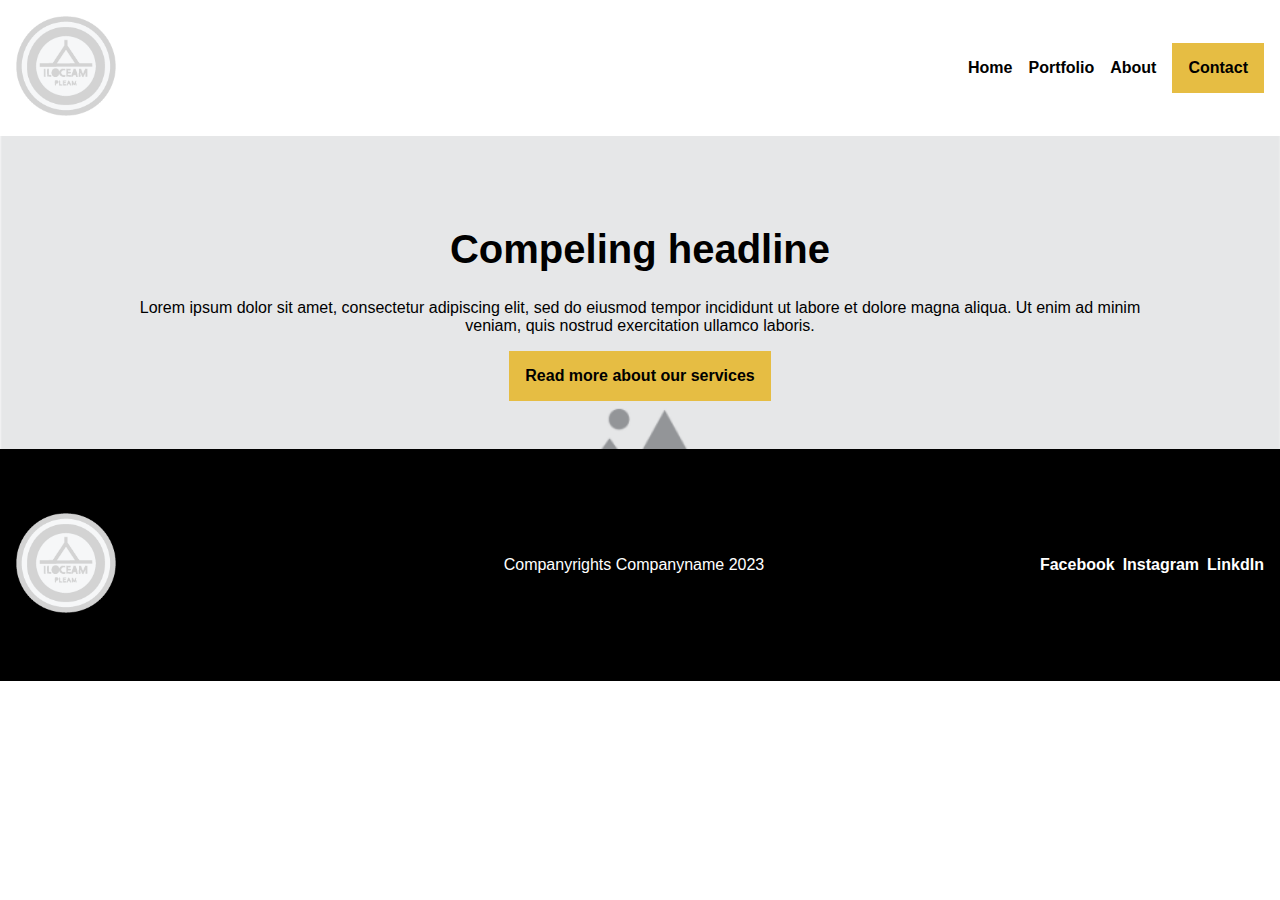
==== about.html @ 0a07adf7 "Gjort CSS ferdig" ====
<!DOCTYPE html>
<html lang="en">

<head>
    <meta charset="UTF-8">
    <meta name="viewport" content="width=device-width, initial-scale=1.0">
    <link href="css/font/css/fontawesome.css" rel="stylesheet">
    <link href="css/font/css/brands.css" rel="stylesheet">
    <link href="css/font/css/solid.css" rel="stylesheet">
    <link rel="stylesheet" href="css/style.css" type="text/css">
    <title>index</title>
</head>

<body>
    <div class="grid">
        <header>

            <nav>
                <a class="logo" href="#"><img src="img/logo1.png" alt="Logo til firma"></a>

                <ul class="navi">
                    <li><a href="produkt.html">Home</a></li>
                    <li><a href="produkt.html">Portfolio</a></li>
                    <li><a href="produkt.html">About</a></li>
                    <li class="gulbox"><a href="produkt.html">Contact</a></li>
                </ul>  
            </nav>

                <section id="backround">
                    <h1>Compeling headline</h1>
                    <p>Lorem ipsum dolor sit amet, consectetur adipiscing elit, sed do eiusmod tempor incididunt ut labore et dolore magna aliqua. Ut enim ad minim veniam, quis nostrud exercitation ullamco laboris.</p>
                    <a class="gulbox" href="#">Read more about our services</a>
                </section>

        </header>

        <main>

        </main>

        <footer>

            <a class="logo" href="#"><img src="img/logo1.png" alt="Logo til firma"></a>
            <p>Companyrights Companyname 2023</p>
            <ul>
                <li><a href="produkt.html">Facebook</a></li>
                <li><a href="produkt.html">Instagram</a></li>
                <li><a href="produkt.html">LinkdIn</a></li>
            </ul>

        </footer>
   </div>
</body>

</html>
---- css/font/css/brands.css ----
/*!
 * Font Awesome Free 6.4.2 by @fontawesome - https://fontawesome.com
 * License - https://fontawesome.com/license/free (Icons: CC BY 4.0, Fonts: SIL OFL 1.1, Code: MIT License)
 * Copyright 2023 Fonticons, Inc.
 */
:root, :host {
  --fa-style-family-brands: 'Font Awesome 6 Brands';
  --fa-font-brands: normal 400 1em/1 'Font Awesome 6 Brands'; }

@font-face {
  font-family: 'Font Awesome 6 Brands';
  font-style: normal;
  font-weight: 400;
  font-display: block;
  src: url("../webfonts/fa-brands-400.woff2") format("woff2"), url("../webfonts/fa-brands-400.ttf") format("truetype"); }

.fab,
.fa-brands {
  font-weight: 400; }

.fa-monero:before {
  content: "\f3d0"; }

.fa-hooli:before {
  content: "\f427"; }

.fa-yelp:before {
  content: "\f1e9"; }

.fa-cc-visa:before {
  content: "\f1f0"; }

.fa-lastfm:before {
  content: "\f202"; }

.fa-shopware:before {
  content: "\f5b5"; }

.fa-creative-commons-nc:before {
  content: "\f4e8"; }

.fa-aws:before {
  content: "\f375"; }

.fa-redhat:before {
  content: "\f7bc"; }

.fa-yoast:before {
  content: "\f2b1"; }

.fa-cloudflare:before {
  content: "\e07d"; }

.fa-ups:before {
  content: "\f7e0"; }

.fa-wpexplorer:before {
  content: "\f2de"; }

.fa-dyalog:before {
  content: "\f399"; }

.fa-bity:before {
  content: "\f37a"; }

.fa-stackpath:before {
  content: "\f842"; }

.fa-buysellads:before {
  content: "\f20d"; }

.fa-first-order:before {
  content: "\f2b0"; }

.fa-modx:before {
  content: "\f285"; }

.fa-guilded:before {
  content: "\e07e"; }

.fa-vnv:before {
  content: "\f40b"; }

.fa-square-js:before {
  content: "\f3b9"; }

.fa-js-square:before {
  content: "\f3b9"; }

.fa-microsoft:before {
  content: "\f3ca"; }

.fa-qq:before {
  content: "\f1d6"; }

.fa-orcid:before {
  content: "\f8d2"; }

.fa-java:before {
  content: "\f4e4"; }

.fa-invision:before {
  content: "\f7b0"; }

.fa-creative-commons-pd-alt:before {
  content: "\f4ed"; }

.fa-centercode:before {
  content: "\f380"; }

.fa-glide-g:before {
  content: "\f2a6"; }

.fa-drupal:before {
  content: "\f1a9"; }

.fa-hire-a-helper:before {
  content: "\f3b0"; }

.fa-creative-commons-by:before {
  content: "\f4e7"; }

.fa-unity:before {
  content: "\e049"; }

.fa-whmcs:before {
  content: "\f40d"; }

.fa-rocketchat:before {
  content: "\f3e8"; }

.fa-vk:before {
  content: "\f189"; }

.fa-untappd:before {
  content: "\f405"; }

.fa-mailchimp:before {
  content: "\f59e"; }

.fa-css3-alt:before {
  content: "\f38b"; }

.fa-square-reddit:before {
  content: "\f1a2"; }

.fa-reddit-square:before {
  content: "\f1a2"; }

.fa-vimeo-v:before {
  content: "\f27d"; }

.fa-contao:before {
  content: "\f26d"; }

.fa-square-font-awesome:before {
  content: "\e5ad"; }

.fa-deskpro:before {
  content: "\f38f"; }

.fa-sistrix:before {
  content: "\f3ee"; }

.fa-square-instagram:before {
  content: "\e055"; }

.fa-instagram-square:before {
  content: "\e055"; }

.fa-battle-net:before {
  content: "\f835"; }

.fa-the-red-yeti:before {
  content: "\f69d"; }

.fa-square-hacker-news:before {
  content: "\f3af"; }

.fa-hacker-news-square:before {
  content: "\f3af"; }

.fa-edge:before {
  content: "\f282"; }

.fa-threads:before {
  content: "\e618"; }

.fa-napster:before {
  content: "\f3d2"; }

.fa-square-snapchat:before {
  content: "\f2ad"; }

.fa-snapchat-square:before {
  content: "\f2ad"; }

.fa-google-plus-g:before {
  content: "\f0d5"; }

.fa-artstation:before {
  content: "\f77a"; }

.fa-markdown:before {
  content: "\f60f"; }

.fa-sourcetree:before {
  content: "\f7d3"; }

.fa-google-plus:before {
  content: "\f2b3"; }

.fa-diaspora:before {
  content: "\f791"; }

.fa-foursquare:before {
  content: "\f180"; }

.fa-stack-overflow:before {
  content: "\f16c"; }

.fa-github-alt:before {
  content: "\f113"; }

.fa-phoenix-squadron:before {
  content: "\f511"; }

.fa-pagelines:before {
  content: "\f18c"; }

.fa-algolia:before {
  content: "\f36c"; }

.fa-red-river:before {
  content: "\f3e3"; }

.fa-creative-commons-sa:before {
  content: "\f4ef"; }

.fa-safari:before {
  content: "\f267"; }

.fa-google:before {
  content: "\f1a0"; }

.fa-square-font-awesome-stroke:before {
  content: "\f35c"; }

.fa-font-awesome-alt:before {
  content: "\f35c"; }

.fa-atlassian:before {
  content: "\f77b"; }

.fa-linkedin-in:before {
  content: "\f0e1"; }

.fa-digital-ocean:before {
  content: "\f391"; }

.fa-nimblr:before {
  content: "\f5a8"; }

.fa-chromecast:before {
  content: "\f838"; }

.fa-evernote:before {
  content: "\f839"; }

.fa-hacker-news:before {
  content: "\f1d4"; }

.fa-creative-commons-sampling:before {
  content: "\f4f0"; }

.fa-adversal:before {
  content: "\f36a"; }

.fa-creative-commons:before {
  content: "\f25e"; }

.fa-watchman-monitoring:before {
  content: "\e087"; }

.fa-fonticons:before {
  content: "\f280"; }

.fa-weixin:before {
  content: "\f1d7"; }

.fa-shirtsinbulk:before {
  content: "\f214"; }

.fa-codepen:before {
  content: "\f1cb"; }

.fa-git-alt:before {
  content: "\f841"; }

.fa-lyft:before {
  content: "\f3c3"; }

.fa-rev:before {
  content: "\f5b2"; }

.fa-windows:before {
  content: "\f17a"; }

.fa-wizards-of-the-coast:before {
  content: "\f730"; }

.fa-square-viadeo:before {
  content: "\f2aa"; }

.fa-viadeo-square:before {
  content: "\f2aa"; }

.fa-meetup:before {
  content: "\f2e0"; }

.fa-centos:before {
  content: "\f789"; }

.fa-adn:before {
  content: "\f170"; }

.fa-cloudsmith:before {
  content: "\f384"; }

.fa-pied-piper-alt:before {
  content: "\f1a8"; }

.fa-square-dribbble:before {
  content: "\f397"; }

.fa-dribbble-square:before {
  content: "\f397"; }

.fa-codiepie:before {
  content: "\f284"; }

.fa-node:before {
  content: "\f419"; }

.fa-mix:before {
  content: "\f3cb"; }

.fa-steam:before {
  content: "\f1b6"; }

.fa-cc-apple-pay:before {
  content: "\f416"; }

.fa-scribd:before {
  content: "\f28a"; }

.fa-debian:before {
  content: "\e60b"; }

.fa-openid:before {
  content: "\f19b"; }

.fa-instalod:before {
  content: "\e081"; }

.fa-expeditedssl:before {
  content: "\f23e"; }

.fa-sellcast:before {
  content: "\f2da"; }

.fa-square-twitter:before {
  content: "\f081"; }

.fa-twitter-square:before {
  content: "\f081"; }

.fa-r-project:before {
  content: "\f4f7"; }

.fa-delicious:before {
  content: "\f1a5"; }

.fa-freebsd:before {
  content: "\f3a4"; }

.fa-vuejs:before {
  content: "\f41f"; }

.fa-accusoft:before {
  content: "\f369"; }

.fa-ioxhost:before {
  content: "\f208"; }

.fa-fonticons-fi:before {
  content: "\f3a2"; }

.fa-app-store:before {
  content: "\f36f"; }

.fa-cc-mastercard:before {
  content: "\f1f1"; }

.fa-itunes-note:before {
  content: "\f3b5"; }

.fa-golang:before {
  content: "\e40f"; }

.fa-kickstarter:before {
  content: "\f3bb"; }

.fa-grav:before {
  content: "\f2d6"; }

.fa-weibo:before {
  content: "\f18a"; }

.fa-uncharted:before {
  content: "\e084"; }

.fa-firstdraft:before {
  content: "\f3a1"; }

.fa-square-youtube:before {
  content: "\f431"; }

.fa-youtube-square:before {
  content: "\f431"; }

.fa-wikipedia-w:before {
  content: "\f266"; }

.fa-wpressr:before {
  content: "\f3e4"; }

.fa-rendact:before {
  content: "\f3e4"; }

.fa-angellist:before {
  content: "\f209"; }

.fa-galactic-republic:before {
  content: "\f50c"; }

.fa-nfc-directional:before {
  content: "\e530"; }

.fa-skype:before {
  content: "\f17e"; }

.fa-joget:before {
  content: "\f3b7"; }

.fa-fedora:before {
  content: "\f798"; }

.fa-stripe-s:before {
  content: "\f42a"; }

.fa-meta:before {
  content: "\e49b"; }

.fa-laravel:before {
  content: "\f3bd"; }

.fa-hotjar:before {
  content: "\f3b1"; }

.fa-bluetooth-b:before {
  content: "\f294"; }

.fa-sticker-mule:before {
  content: "\f3f7"; }

.fa-creative-commons-zero:before {
  content: "\f4f3"; }

.fa-hips:before {
  content: "\f452"; }

.fa-behance:before {
  content: "\f1b4"; }

.fa-reddit:before {
  content: "\f1a1"; }

.fa-discord:before {
  content: "\f392"; }

.fa-chrome:before {
  content: "\f268"; }

.fa-app-store-ios:before {
  content: "\f370"; }

.fa-cc-discover:before {
  content: "\f1f2"; }

.fa-wpbeginner:before {
  content: "\f297"; }

.fa-confluence:before {
  content: "\f78d"; }

.fa-mdb:before {
  content: "\f8ca"; }

.fa-dochub:before {
  content: "\f394"; }

.fa-accessible-icon:before {
  content: "\f368"; }

.fa-ebay:before {
  content: "\f4f4"; }

.fa-amazon:before {
  content: "\f270"; }

.fa-unsplash:before {
  content: "\e07c"; }

.fa-yarn:before {
  content: "\f7e3"; }

.fa-square-steam:before {
  content: "\f1b7"; }

.fa-steam-square:before {
  content: "\f1b7"; }

.fa-500px:before {
  content: "\f26e"; }

.fa-square-vimeo:before {
  content: "\f194"; }

.fa-vimeo-square:before {
  content: "\f194"; }

.fa-asymmetrik:before {
  content: "\f372"; }

.fa-font-awesome:before {
  content: "\f2b4"; }

.fa-font-awesome-flag:before {
  content: "\f2b4"; }

.fa-font-awesome-logo-full:before {
  content: "\f2b4"; }

.fa-gratipay:before {
  content: "\f184"; }

.fa-apple:before {
  content: "\f179"; }

.fa-hive:before {
  content: "\e07f"; }

.fa-gitkraken:before {
  content: "\f3a6"; }

.fa-keybase:before {
  content: "\f4f5"; }

.fa-apple-pay:before {
  content: "\f415"; }

.fa-padlet:before {
  content: "\e4a0"; }

.fa-amazon-pay:before {
  content: "\f42c"; }

.fa-square-github:before {
  content: "\f092"; }

.fa-github-square:before {
  content: "\f092"; }

.fa-stumbleupon:before {
  content: "\f1a4"; }

.fa-fedex:before {
  content: "\f797"; }

.fa-phoenix-framework:before {
  content: "\f3dc"; }

.fa-shopify:before {
  content: "\e057"; }

.fa-neos:before {
  content: "\f612"; }

.fa-square-threads:before {
  content: "\e619"; }

.fa-hackerrank:before {
  content: "\f5f7"; }

.fa-researchgate:before {
  content: "\f4f8"; }

.fa-swift:before {
  content: "\f8e1"; }

.fa-angular:before {
  content: "\f420"; }

.fa-speakap:before {
  content: "\f3f3"; }

.fa-angrycreative:before {
  content: "\f36e"; }

.fa-y-combinator:before {
  content: "\f23b"; }

.fa-empire:before {
  content: "\f1d1"; }

.fa-envira:before {
  content: "\f299"; }

.fa-square-gitlab:before {
  content: "\e5ae"; }

.fa-gitlab-square:before {
  content: "\e5ae"; }

.fa-studiovinari:before {
  content: "\f3f8"; }

.fa-pied-piper:before {
  content: "\f2ae"; }

.fa-wordpress:before {
  content: "\f19a"; }

.fa-product-hunt:before {
  content: "\f288"; }

.fa-firefox:before {
  content: "\f269"; }

.fa-linode:before {
  content: "\f2b8"; }

.fa-goodreads:before {
  content: "\f3a8"; }

.fa-square-odnoklassniki:before {
  content: "\f264"; }

.fa-odnoklassniki-square:before {
  content: "\f264"; }

.fa-jsfiddle:before {
  content: "\f1cc"; }

.fa-sith:before {
  content: "\f512"; }

.fa-themeisle:before {
  content: "\f2b2"; }

.fa-page4:before {
  content: "\f3d7"; }

.fa-hashnode:before {
  content: "\e499"; }

.fa-react:before {
  content: "\f41b"; }

.fa-cc-paypal:before {
  content: "\f1f4"; }

.fa-squarespace:before {
  content: "\f5be"; }

.fa-cc-stripe:before {
  content: "\f1f5"; }

.fa-creative-commons-share:before {
  content: "\f4f2"; }

.fa-bitcoin:before {
  content: "\f379"; }

.fa-keycdn:before {
  content: "\f3ba"; }

.fa-opera:before {
  content: "\f26a"; }

.fa-itch-io:before {
  content: "\f83a"; }

.fa-umbraco:before {
  content: "\f8e8"; }

.fa-galactic-senate:before {
  content: "\f50d"; }

.fa-ubuntu:before {
  content: "\f7df"; }

.fa-draft2digital:before {
  content: "\f396"; }

.fa-stripe:before {
  content: "\f429"; }

.fa-houzz:before {
  content: "\f27c"; }

.fa-gg:before {
  content: "\f260"; }

.fa-dhl:before {
  content: "\f790"; }

.fa-square-pinterest:before {
  content: "\f0d3"; }

.fa-pinterest-square:before {
  content: "\f0d3"; }

.fa-xing:before {
  content: "\f168"; }

.fa-blackberry:before {
  content: "\f37b"; }

.fa-creative-commons-pd:before {
  content: "\f4ec"; }

.fa-playstation:before {
  content: "\f3df"; }

.fa-quinscape:before {
  content: "\f459"; }

.fa-less:before {
  content: "\f41d"; }

.fa-blogger-b:before {
  content: "\f37d"; }

.fa-opencart:before {
  content: "\f23d"; }

.fa-vine:before {
  content: "\f1ca"; }

.fa-paypal:before {
  content: "\f1ed"; }

.fa-gitlab:before {
  content: "\f296"; }

.fa-typo3:before {
  content: "\f42b"; }

.fa-reddit-alien:before {
  content: "\f281"; }

.fa-yahoo:before {
  content: "\f19e"; }

.fa-dailymotion:before {
  content: "\e052"; }

.fa-affiliatetheme:before {
  content: "\f36b"; }

.fa-pied-piper-pp:before {
  content: "\f1a7"; }

.fa-bootstrap:before {
  content: "\f836"; }

.fa-odnoklassniki:before {
  content: "\f263"; }

.fa-nfc-symbol:before {
  content: "\e531"; }

.fa-ethereum:before {
  content: "\f42e"; }

.fa-speaker-deck:before {
  content: "\f83c"; }

.fa-creative-commons-nc-eu:before {
  content: "\f4e9"; }

.fa-patreon:before {
  content: "\f3d9"; }

.fa-avianex:before {
  content: "\f374"; }

.fa-ello:before {
  content: "\f5f1"; }

.fa-gofore:before {
  content: "\f3a7"; }

.fa-bimobject:before {
  content: "\f378"; }

.fa-facebook-f:before {
  content: "\f39e"; }

.fa-square-google-plus:before {
  content: "\f0d4"; }

.fa-google-plus-square:before {
  content: "\f0d4"; }

.fa-mandalorian:before {
  content: "\f50f"; }

.fa-first-order-alt:before {
  content: "\f50a"; }

.fa-osi:before {
  content: "\f41a"; }

.fa-google-wallet:before {
  content: "\f1ee"; }

.fa-d-and-d-beyond:before {
  content: "\f6ca"; }

.fa-periscope:before {
  content: "\f3da"; }

.fa-fulcrum:before {
  content: "\f50b"; }

.fa-cloudscale:before {
  content: "\f383"; }

.fa-forumbee:before {
  content: "\f211"; }

.fa-mizuni:before {
  content: "\f3cc"; }

.fa-schlix:before {
  content: "\f3ea"; }

.fa-square-xing:before {
  content: "\f169"; }

.fa-xing-square:before {
  content: "\f169"; }

.fa-bandcamp:before {
  content: "\f2d5"; }

.fa-wpforms:before {
  content: "\f298"; }

.fa-cloudversify:before {
  content: "\f385"; }

.fa-usps:before {
  content: "\f7e1"; }

.fa-megaport:before {
  content: "\f5a3"; }

.fa-magento:before {
  content: "\f3c4"; }

.fa-spotify:before {
  content: "\f1bc"; }

.fa-optin-monster:before {
  content: "\f23c"; }

.fa-fly:before {
  content: "\f417"; }

.fa-aviato:before {
  content: "\f421"; }

.fa-itunes:before {
  content: "\f3b4"; }

.fa-cuttlefish:before {
  content: "\f38c"; }

.fa-blogger:before {
  content: "\f37c"; }

.fa-flickr:before {
  content: "\f16e"; }

.fa-viber:before {
  content: "\f409"; }

.fa-soundcloud:before {
  content: "\f1be"; }

.fa-digg:before {
  content: "\f1a6"; }

.fa-tencent-weibo:before {
  content: "\f1d5"; }

.fa-symfony:before {
  content: "\f83d"; }

.fa-maxcdn:before {
  content: "\f136"; }

.fa-etsy:before {
  content: "\f2d7"; }

.fa-facebook-messenger:before {
  content: "\f39f"; }

.fa-audible:before {
  content: "\f373"; }

.fa-think-peaks:before {
  content: "\f731"; }

.fa-bilibili:before {
  content: "\e3d9"; }

.fa-erlang:before {
  content: "\f39d"; }

.fa-x-twitter:before {
  content: "\e61b"; }

.fa-cotton-bureau:before {
  content: "\f89e"; }

.fa-dashcube:before {
  content: "\f210"; }

.fa-42-group:before {
  content: "\e080"; }

.fa-innosoft:before {
  content: "\e080"; }

.fa-stack-exchange:before {
  content: "\f18d"; }

.fa-elementor:before {
  content: "\f430"; }

.fa-square-pied-piper:before {
  content: "\e01e"; }

.fa-pied-piper-square:before {
  content: "\e01e"; }

.fa-creative-commons-nd:before {
  content: "\f4eb"; }

.fa-palfed:before {
  content: "\f3d8"; }

.fa-superpowers:before {
  content: "\f2dd"; }

.fa-resolving:before {
  content: "\f3e7"; }

.fa-xbox:before {
  content: "\f412"; }

.fa-searchengin:before {
  content: "\f3eb"; }

.fa-tiktok:before {
  content: "\e07b"; }

.fa-square-facebook:before {
  content: "\f082"; }

.fa-facebook-square:before {
  content: "\f082"; }

.fa-renren:before {
  content: "\f18b"; }

.fa-linux:before {
  content: "\f17c"; }

.fa-glide:before {
  content: "\f2a5"; }

.fa-linkedin:before {
  content: "\f08c"; }

.fa-hubspot:before {
  content: "\f3b2"; }

.fa-deploydog:before {
  content: "\f38e"; }

.fa-twitch:before {
  content: "\f1e8"; }

.fa-ravelry:before {
  content: "\f2d9"; }

.fa-mixer:before {
  content: "\e056"; }

.fa-square-lastfm:before {
  content: "\f203"; }

.fa-lastfm-square:before {
  content: "\f203"; }

.fa-vimeo:before {
  content: "\f40a"; }

.fa-mendeley:before {
  content: "\f7b3"; }

.fa-uniregistry:before {
  content: "\f404"; }

.fa-figma:before {
  content: "\f799"; }

.fa-creative-commons-remix:before {
  content: "\f4ee"; }

.fa-cc-amazon-pay:before {
  content: "\f42d"; }

.fa-dropbox:before {
  content: "\f16b"; }

.fa-instagram:before {
  content: "\f16d"; }

.fa-cmplid:before {
  content: "\e360"; }

.fa-facebook:before {
  content: "\f09a"; }

.fa-gripfire:before {
  content: "\f3ac"; }

.fa-jedi-order:before {
  content: "\f50e"; }

.fa-uikit:before {
  content: "\f403"; }

.fa-fort-awesome-alt:before {
  content: "\f3a3"; }

.fa-phabricator:before {
  content: "\f3db"; }

.fa-ussunnah:before {
  content: "\f407"; }

.fa-earlybirds:before {
  content: "\f39a"; }

.fa-trade-federation:before {
  content: "\f513"; }

.fa-autoprefixer:before {
  content: "\f41c"; }

.fa-whatsapp:before {
  content: "\f232"; }

.fa-slideshare:before {
  content: "\f1e7"; }

.fa-google-play:before {
  content: "\f3ab"; }

.fa-viadeo:before {
  content: "\f2a9"; }

.fa-line:before {
  content: "\f3c0"; }

.fa-google-drive:before {
  content: "\f3aa"; }

.fa-servicestack:before {
  content: "\f3ec"; }

.fa-simplybuilt:before {
  content: "\f215"; }

.fa-bitbucket:before {
  content: "\f171"; }

.fa-imdb:before {
  content: "\f2d8"; }

.fa-deezer:before {
  content: "\e077"; }

.fa-raspberry-pi:before {
  content: "\f7bb"; }

.fa-jira:before {
  content: "\f7b1"; }

.fa-docker:before {
  content: "\f395"; }

.fa-screenpal:before {
  content: "\e570"; }

.fa-bluetooth:before {
  content: "\f293"; }

.fa-gitter:before {
  content: "\f426"; }

.fa-d-and-d:before {
  content: "\f38d"; }

.fa-microblog:before {
  content: "\e01a"; }

.fa-cc-diners-club:before {
  content: "\f24c"; }

.fa-gg-circle:before {
  content: "\f261"; }

.fa-pied-piper-hat:before {
  content: "\f4e5"; }

.fa-kickstarter-k:before {
  content: "\f3bc"; }

.fa-yandex:before {
  content: "\f413"; }

.fa-readme:before {
  content: "\f4d5"; }

.fa-html5:before {
  content: "\f13b"; }

.fa-sellsy:before {
  content: "\f213"; }

.fa-sass:before {
  content: "\f41e"; }

.fa-wirsindhandwerk:before {
  content: "\e2d0"; }

.fa-wsh:before {
  content: "\e2d0"; }

.fa-buromobelexperte:before {
  content: "\f37f"; }

.fa-salesforce:before {
  content: "\f83b"; }

.fa-octopus-deploy:before {
  content: "\e082"; }

.fa-medapps:before {
  content: "\f3c6"; }

.fa-ns8:before {
  content: "\f3d5"; }

.fa-pinterest-p:before {
  content: "\f231"; }

.fa-apper:before {
  content: "\f371"; }

.fa-fort-awesome:before {
  content: "\f286"; }

.fa-waze:before {
  content: "\f83f"; }

.fa-cc-jcb:before {
  content: "\f24b"; }

.fa-snapchat:before {
  content: "\f2ab"; }

.fa-snapchat-ghost:before {
  content: "\f2ab"; }

.fa-fantasy-flight-games:before {
  content: "\f6dc"; }

.fa-rust:before {
  content: "\e07a"; }

.fa-wix:before {
  content: "\f5cf"; }

.fa-square-behance:before {
  content: "\f1b5"; }

.fa-behance-square:before {
  content: "\f1b5"; }

.fa-supple:before {
  content: "\f3f9"; }

.fa-rebel:before {
  content: "\f1d0"; }

.fa-css3:before {
  content: "\f13c"; }

.fa-staylinked:before {
  content: "\f3f5"; }

.fa-kaggle:before {
  content: "\f5fa"; }

.fa-space-awesome:before {
  content: "\e5ac"; }

.fa-deviantart:before {
  content: "\f1bd"; }

.fa-cpanel:before {
  content: "\f388"; }

.fa-goodreads-g:before {
  content: "\f3a9"; }

.fa-square-git:before {
  content: "\f1d2"; }

.fa-git-square:before {
  content: "\f1d2"; }

.fa-square-tumblr:before {
  content: "\f174"; }

.fa-tumblr-square:before {
  content: "\f174"; }

.fa-trello:before {
  content: "\f181"; }

.fa-creative-commons-nc-jp:before {
  content: "\f4ea"; }

.fa-get-pocket:before {
  content: "\f265"; }

.fa-perbyte:before {
  content: "\e083"; }

.fa-grunt:before {
  content: "\f3ad"; }

.fa-weebly:before {
  content: "\f5cc"; }

.fa-connectdevelop:before {
  content: "\f20e"; }

.fa-leanpub:before {
  content: "\f212"; }

.fa-black-tie:before {
  content: "\f27e"; }

.fa-themeco:before {
  content: "\f5c6"; }

.fa-python:before {
  content: "\f3e2"; }

.fa-android:before {
  content: "\f17b"; }

.fa-bots:before {
  content: "\e340"; }

.fa-free-code-camp:before {
  content: "\f2c5"; }

.fa-hornbill:before {
  content: "\f592"; }

.fa-js:before {
  content: "\f3b8"; }

.fa-ideal:before {
  content: "\e013"; }

.fa-git:before {
  content: "\f1d3"; }

.fa-dev:before {
  content: "\f6cc"; }

.fa-sketch:before {
  content: "\f7c6"; }

.fa-yandex-international:before {
  content: "\f414"; }

.fa-cc-amex:before {
  content: "\f1f3"; }

.fa-uber:before {
  content: "\f402"; }

.fa-github:before {
  content: "\f09b"; }

.fa-php:before {
  content: "\f457"; }

.fa-alipay:before {
  content: "\f642"; }

.fa-youtube:before {
  content: "\f167"; }

.fa-skyatlas:before {
  content: "\f216"; }

.fa-firefox-browser:before {
  content: "\e007"; }

.fa-replyd:before {
  content: "\f3e6"; }

.fa-suse:before {
  content: "\f7d6"; }

.fa-jenkins:before {
  content: "\f3b6"; }

.fa-twitter:before {
  content: "\f099"; }

.fa-rockrms:before {
  content: "\f3e9"; }

.fa-pinterest:before {
  content: "\f0d2"; }

.fa-buffer:before {
  content: "\f837"; }

.fa-npm:before {
  content: "\f3d4"; }

.fa-yammer:before {
  content: "\f840"; }

.fa-btc:before {
  content: "\f15a"; }

.fa-dribbble:before {
  content: "\f17d"; }

.fa-stumbleupon-circle:before {
  content: "\f1a3"; }

.fa-internet-explorer:before {
  content: "\f26b"; }

.fa-stubber:before {
  content: "\e5c7"; }

.fa-telegram:before {
  content: "\f2c6"; }

.fa-telegram-plane:before {
  content: "\f2c6"; }

.fa-old-republic:before {
  content: "\f510"; }

.fa-odysee:before {
  content: "\e5c6"; }

.fa-square-whatsapp:before {
  content: "\f40c"; }

.fa-whatsapp-square:before {
  content: "\f40c"; }

.fa-node-js:before {
  content: "\f3d3"; }

.fa-edge-legacy:before {
  content: "\e078"; }

.fa-slack:before {
  content: "\f198"; }

.fa-slack-hash:before {
  content: "\f198"; }

.fa-medrt:before {
  content: "\f3c8"; }

.fa-usb:before {
  content: "\f287"; }

.fa-tumblr:before {
  content: "\f173"; }

.fa-vaadin:before {
  content: "\f408"; }

.fa-quora:before {
  content: "\f2c4"; }

.fa-square-x-twitter:before {
  content: "\e61a"; }

.fa-reacteurope:before {
  content: "\f75d"; }

.fa-medium:before {
  content: "\f23a"; }

.fa-medium-m:before {
  content: "\f23a"; }

.fa-amilia:before {
  content: "\f36d"; }

.fa-mixcloud:before {
  content: "\f289"; }

.fa-flipboard:before {
  content: "\f44d"; }

.fa-viacoin:before {
  content: "\f237"; }

.fa-critical-role:before {
  content: "\f6c9"; }

.fa-sitrox:before {
  content: "\e44a"; }

.fa-discourse:before {
  content: "\f393"; }

.fa-joomla:before {
  content: "\f1aa"; }

.fa-mastodon:before {
  content: "\f4f6"; }

.fa-airbnb:before {
  content: "\f834"; }

.fa-wolf-pack-battalion:before {
  content: "\f514"; }

.fa-buy-n-large:before {
  content: "\f8a6"; }

.fa-gulp:before {
  content: "\f3ae"; }

.fa-creative-commons-sampling-plus:before {
  content: "\f4f1"; }

.fa-strava:before {
  content: "\f428"; }

.fa-ember:before {
  content: "\f423"; }

.fa-canadian-maple-leaf:before {
  content: "\f785"; }

.fa-teamspeak:before {
  content: "\f4f9"; }

.fa-pushed:before {
  content: "\f3e1"; }

.fa-wordpress-simple:before {
  content: "\f411"; }

.fa-nutritionix:before {
  content: "\f3d6"; }

.fa-wodu:before {
  content: "\e088"; }

.fa-google-pay:before {
  content: "\e079"; }

.fa-intercom:before {
  content: "\f7af"; }

.fa-zhihu:before {
  content: "\f63f"; }

.fa-korvue:before {
  content: "\f42f"; }

.fa-pix:before {
  content: "\e43a"; }

.fa-steam-symbol:before {
  content: "\f3f6"; }
---- css/font/css/solid.css ----
/*!
 * Font Awesome Free 6.4.2 by @fontawesome - https://fontawesome.com
 * License - https://fontawesome.com/license/free (Icons: CC BY 4.0, Fonts: SIL OFL 1.1, Code: MIT License)
 * Copyright 2023 Fonticons, Inc.
 */
:root, :host {
  --fa-style-family-classic: 'Font Awesome 6 Free';
  --fa-font-solid: normal 900 1em/1 'Font Awesome 6 Free'; }

@font-face {
  font-family: 'Font Awesome 6 Free';
  font-style: normal;
  font-weight: 900;
  font-display: block;
  src: url("../webfonts/fa-solid-900.woff2") format("woff2"), url("../webfonts/fa-solid-900.ttf") format("truetype"); }

.fas,
.fa-solid {
  font-weight: 900; }
---- css/style.css ----
* {
    text-decoration: none;
    color: #000;
}

body {
    font-family: Arial, Helvetica, sans-serif;
    margin: 0 auto;
    max-width: 1600px;
}

.grid {
    display: grid;
    grid-template-areas:"header header header"
                        "main main main" 
                        "footer footer footer";
    
}




header {
    grid-area: header;
    margin: 0rem;
    text-align: center;
}

header section h1 {
    font-size: 2.5rem;
}

.logo {
    margin: 1rem;
}

.logo img{
    max-width: 100px
}

header nav {
    display: flex;
    justify-content: space-between;
}

.navi {
    display: flex;
    list-style: none;
    margin: 1rem;
    gap: 1rem;
    align-items: center;
    font-weight: 700;
}

.gulbox {
    display: inline-block;
    background-color: #e6bd43;
    padding: 1rem;
    font-weight: 700;
    margin: 0;
}

#backround {
    background-image: url("../img/placeholder2.png");
    background-size: cover;
    padding: 4rem 8rem 3rem 8rem;
}

main {
    grid-area: main;
    text-align: center;
}

main section {
    padding: 3rem;
}

#about {
    text-align: start;
    background-color: #e6bd43;
    display: flex;
    padding: 2rem;
}

.placeholder {
    max-width: 100%;
}

#svartfir {
    display: inline-block;
    border: 2px solid #000;
    padding: 1rem;
    font-weight: 700;
    
}

#service {
    display: flex;
    justify-content: space-around;
    flex-direction: row;
    flex-wrap: wrap;
    
    
}

#service h2 {
    width: 100%;
    text-align: center;
}

#service article {
    max-width: 175px;
}

#sign {
    text-align: center;
    background-color: #efefef;
}

main h2 {
    font-size: 2rem;    
}

form input[type=email] {
    border: 0;
    padding: 1rem;
}

form input[type=submit] {
    background-color: #e6bd43;
    border: 0;
    font-size: 1rem;
    font-weight: 600;
    padding: 1rem;
}




footer {
    grid-area: footer;
    background-color: #000;
    display: flex;
    justify-content: space-between;
    align-items: center;
    padding: 3rem 0rem 3rem 0rem;
}

footer p {
    color: #fff;
    margin: 0 0 0 6rem;
} 

footer ul {
    list-style: none;
    display: flex;
    gap: 0.5rem;
    margin: 0 1rem 0 0;
    padding: 0;
}

footer ul li a{
    color: #fff;
    font-weight: 700;
}




@media only screen and (min-width: 600px) {
}
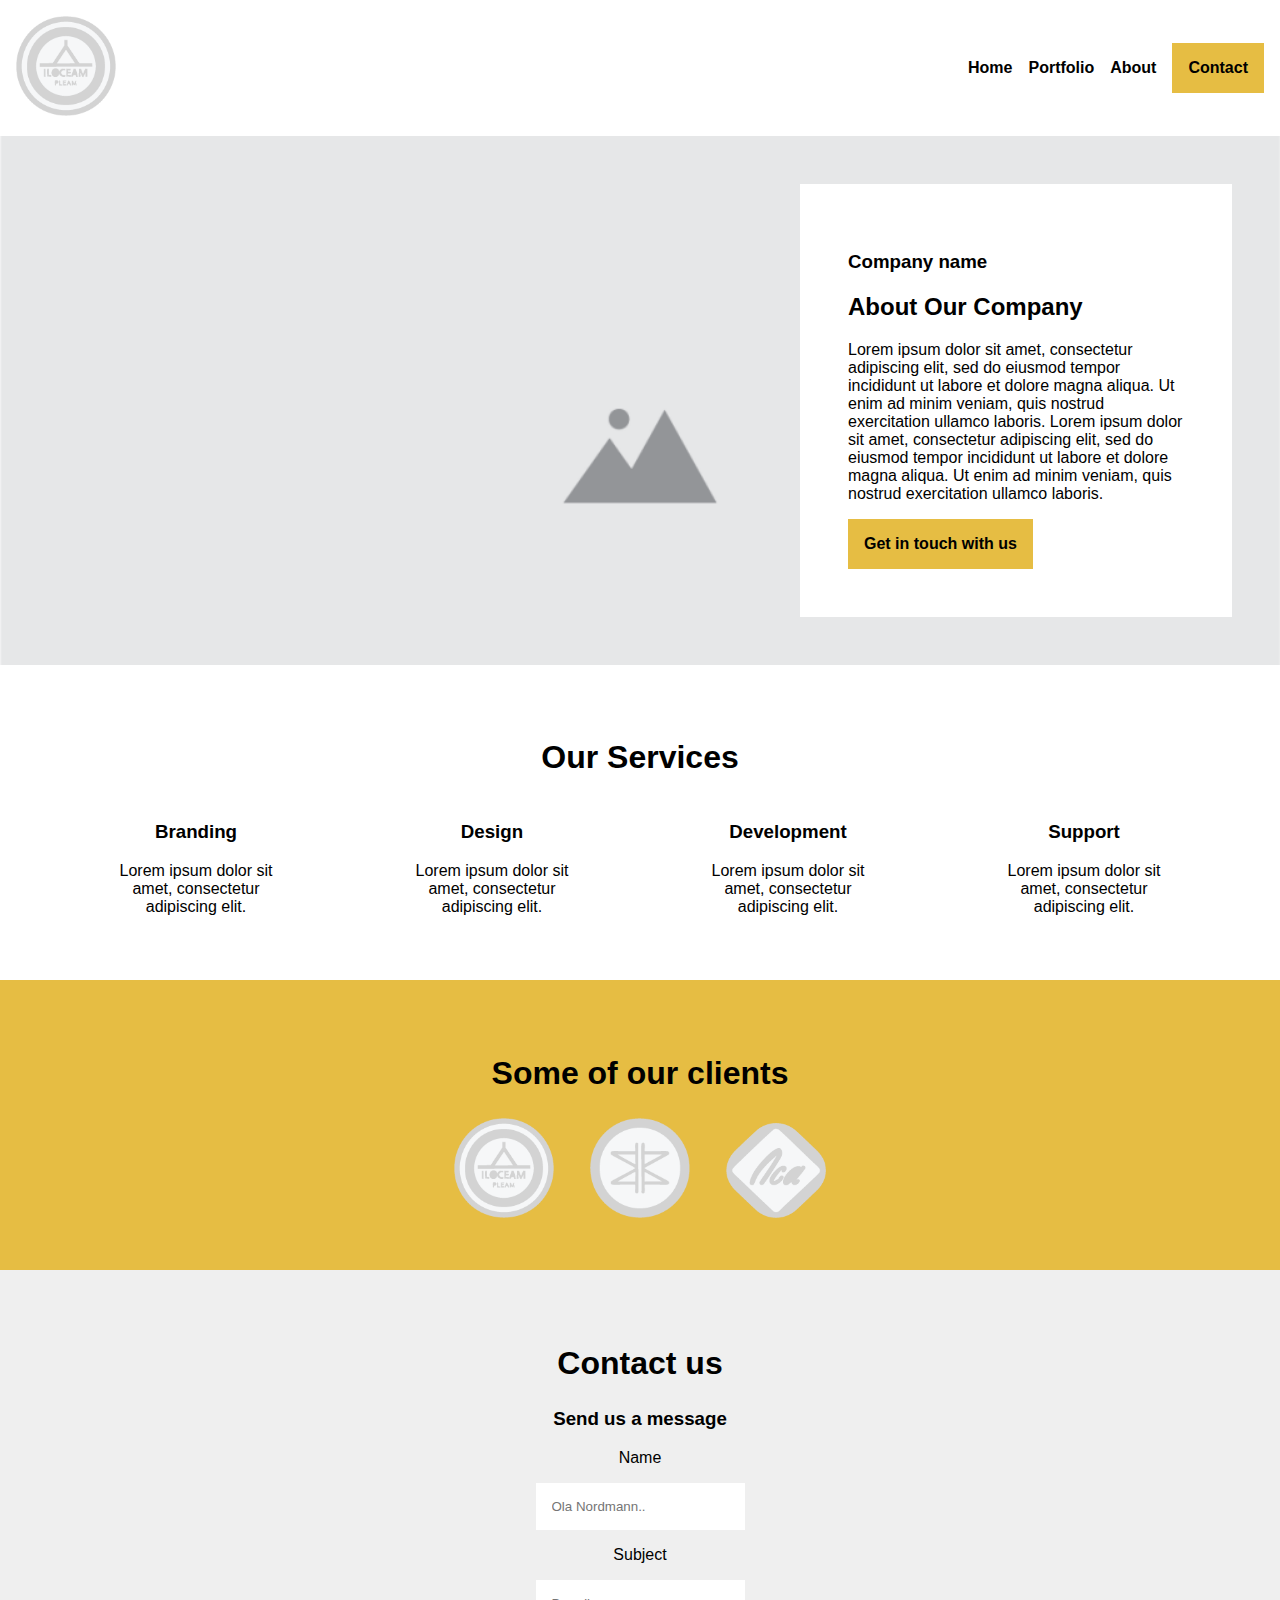
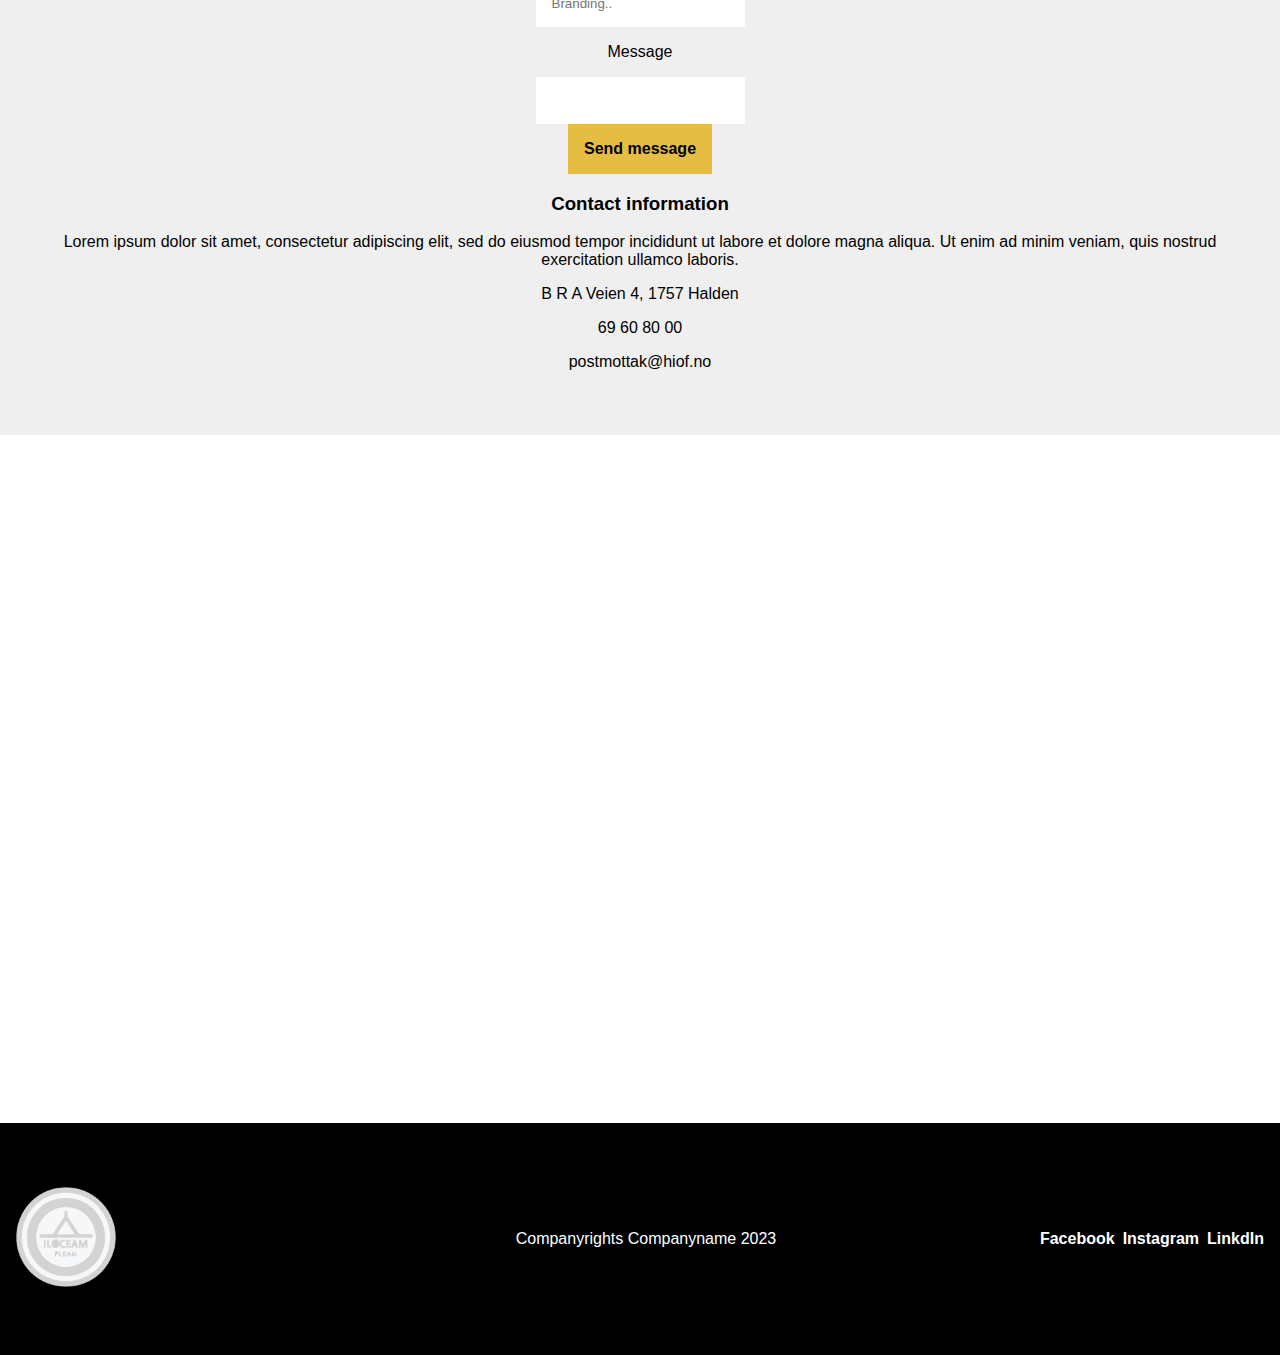
==== commit 723f9564: "Gjort ferdig grunn html og css" ====
--- a/about.html
+++ b/about.html
@@ -8,7 +8,7 @@
     <link href="css/font/css/brands.css" rel="stylesheet">
     <link href="css/font/css/solid.css" rel="stylesheet">
     <link rel="stylesheet" href="css/style.css" type="text/css">
-    <title>index</title>
+    <title>about</title>
 </head>
 
 <body>
@@ -26,15 +26,88 @@
                 </ul>  
             </nav>
 
-                <section id="backround">
-                    <h1>Compeling headline</h1>
-                    <p>Lorem ipsum dolor sit amet, consectetur adipiscing elit, sed do eiusmod tempor incididunt ut labore et dolore magna aliqua. Ut enim ad minim veniam, quis nostrud exercitation ullamco laboris.</p>
-                    <a class="gulbox" href="#">Read more about our services</a>
+                <section id="backroundabout">
+                    <section id="boks">
+                        <h3>Company name</h3>
+                        <h2>About Our Company</h2>
+                        <p>Lorem ipsum dolor sit amet, consectetur adipiscing elit, sed do eiusmod tempor incididunt ut labore et dolore magna aliqua. Ut enim ad minim veniam, quis nostrud exercitation ullamco laboris. Lorem ipsum dolor sit amet, consectetur adipiscing elit, sed do eiusmod tempor incididunt ut labore et dolore magna aliqua. Ut enim ad minim veniam, quis nostrud exercitation ullamco laboris.</p>
+                        <a class="gulbox" href="#">Get in touch with us</a>
+                    </section>
                 </section>
 
         </header>
 
         <main>
+
+            <section id="service">
+                <h2>Our Services</h2>
+
+                <article>
+                    <h3>Branding</h3>
+                    <p>Lorem ipsum dolor sit amet, consectetur adipiscing elit.</p>
+                </article>
+
+                <article>
+                    <h3>Design</h3>
+                    <p>Lorem ipsum dolor sit amet, consectetur adipiscing elit.</p>
+                </article>
+
+                <article>
+                    <h3>Development</h3>
+                    <p>Lorem ipsum dolor sit amet, consectetur adipiscing elit.</p>
+                </article>
+
+                <article>
+                    <h3>Support</h3>
+                    <p>Lorem ipsum dolor sit amet, consectetur adipiscing elit.</p>
+                </article>
+            </section>
+
+            <section id="firma">
+                <h2>Some of our clients</h2>
+                <a class="logo" href="#"><img src="img/logo1.png" alt="Logo til firma"></a>
+                <a class="logo" href="#"><img src="img/logo2.png" alt="Logo til firma"></a>
+                <a class="logo" href="#"><img src="img/logo3.png" alt="Logo til firma"></a>
+            </section>
+
+            <section id="contact">
+                <h2>Contact us</h2>
+                <article>
+                    <h3>Send us a message</h3>
+
+                    <p>Name</p>
+                    <form>
+                        <input type="text" name="text" placeholder="Ola Nordmann.." id="text" required>
+                    </form>
+
+                    <p>Subject</p>
+                    <form>
+                        <input type="text" name="text" placeholder="Branding.." id="text" required>
+                    </form>
+
+                    <p>Message</p>
+                    <form>
+                        <input type="text" name="text" placeholder="" id="text" required>
+                    </form>
+                    <form>
+                        <input type="submit" value="Send message">
+                    </form>
+                </article>
+
+                <article>
+                    <h3>Contact information</h3>
+                    <p>Lorem ipsum dolor sit amet, consectetur adipiscing elit, sed do eiusmod tempor incididunt ut labore et dolore magna aliqua. Ut enim ad minim veniam, quis nostrud exercitation ullamco laboris.</p>
+                    <p>B R A Veien 4, 1757 Halden</p>
+                    <p>69 60 80 00</p>
+                    <p>postmottak@hiof.no</p>
+                </article>
+            </section>
+
+
+            <!--Henviser til kilde lagt med i PDF dokument (Google maps tutorial), da jeg lærte dette fra ekstern nettside-->
+            <section class="map">
+                <iframe src="https://www.google.com/maps/embed?pb=!1m18!1m12!1m3!1d2047.1892636513574!2d11.351564117902102!3d59.12923371191115!2m3!1f0!2f0!3f0!3m2!1i1024!2i768!4f13.1!3m3!1m2!1s0x464412f0d344246f%3A0x4e47f19c99b253b1!2zSMO4Z3Nrb2xlbiBpIMOYc3Rmb2xk!5e0!3m2!1sno!2sno!4v1701128995749!5m2!1sno!2sno" width="600" height="450" style="border:0;" allowfullscreen="" loading="lazy" referrerpolicy="no-referrer-when-downgrade"></iframe>
+            </section>
 
         </main>
 
--- a/css/style.css
+++ b/css/style.css
@@ -1,6 +1,7 @@
 * {
     text-decoration: none;
     color: #000;
+    list-style: none;
 }
 
 body {
@@ -22,8 +23,9 @@
 
 header {
     grid-area: header;
+    text-align: center;
     margin: 0rem;
-    text-align: center;
+    
 }
 
 header section h1 {
@@ -45,10 +47,10 @@
 
 .navi {
     display: flex;
-    list-style: none;
+    align-items: center;
     margin: 1rem;
     gap: 1rem;
-    align-items: center;
+    
     font-weight: 700;
 }
 
@@ -66,8 +68,27 @@
     padding: 4rem 8rem 3rem 8rem;
 }
 
+#backroundabout {
+    background-image: url("../img/placeholder2.png");
+    background-size: cover;
+    padding: 3rem 3rem 3rem 50rem;
+}
+
+#boks {
+    background-color: #fff;
+    padding: 3rem;
+    text-align: start;
+}
+
+
+
+
+
 main {
     grid-area: main;
+}
+
+#sentrer {
     text-align: center;
 }
 
@@ -76,36 +97,35 @@
 }
 
 #about {
-    text-align: start;
-    background-color: #e6bd43;
-    display: flex;
+    text-align: start; 
+    display: flex;
+    background-color: #e6bd43;
     padding: 2rem;
-}
-
-.placeholder {
-    max-width: 100%;
 }
 
 #svartfir {
     display: inline-block;
     border: 2px solid #000;
     padding: 1rem;
-    font-weight: 700;
-    
+    font-weight: 700; 
+}
+
+.svartboks {
+    display: inline-block;
+    border: 2px solid #000;
+    padding: 0.5rem;
 }
 
 #service {
     display: flex;
     justify-content: space-around;
     flex-direction: row;
-    flex-wrap: wrap;
-    
-    
+    flex-wrap: wrap; 
+    text-align: center;
 }
 
 #service h2 {
     width: 100%;
-    text-align: center;
 }
 
 #service article {
@@ -113,7 +133,6 @@
 }
 
 #sign {
-    text-align: center;
     background-color: #efefef;
 }
 
@@ -134,6 +153,58 @@
     padding: 1rem;
 }
 
+form input[type=text] {
+    border: 0;
+    padding: 1rem;
+}
+
+#strek h2 {
+    border-bottom: 3px solid #e6bd43;
+    padding: 0 0 1rem 0;
+}
+
+#explore article ul {
+    padding: 3rem 0 0 0;
+}
+
+.artikkel1 {
+    display: flex;
+    flex-wrap: wrap;
+    justify-content: row;
+    padding: 0;
+    gap: 2rem;
+}
+
+.artikkel1 article {
+    max-width: 350px;
+    min-width: 200px;
+    padding: 0 3rem 0 0;
+}
+
+#firma {
+    background-color: #e6bd43;
+    text-align: center;
+}
+
+#contact {
+    background-color: #efefef;
+    text-align: center;
+}
+
+.map {
+    padding-bottom: 50%;
+    position: relative;
+}
+
+.map iframe {
+    height: 100%;
+    width: 100%;
+    left: 0;
+    top: 0;
+    position: absolute;
+}
+
+
 
 
 
@@ -148,11 +219,10 @@
 
 footer p {
     color: #fff;
-    margin: 0 0 0 6rem;
+    margin: 0 0 0 7.5rem;
 } 
 
 footer ul {
-    list-style: none;
     display: flex;
     gap: 0.5rem;
     margin: 0 1rem 0 0;
@@ -167,5 +237,6 @@
 
 
 
+
 @media only screen and (min-width: 600px) {
 }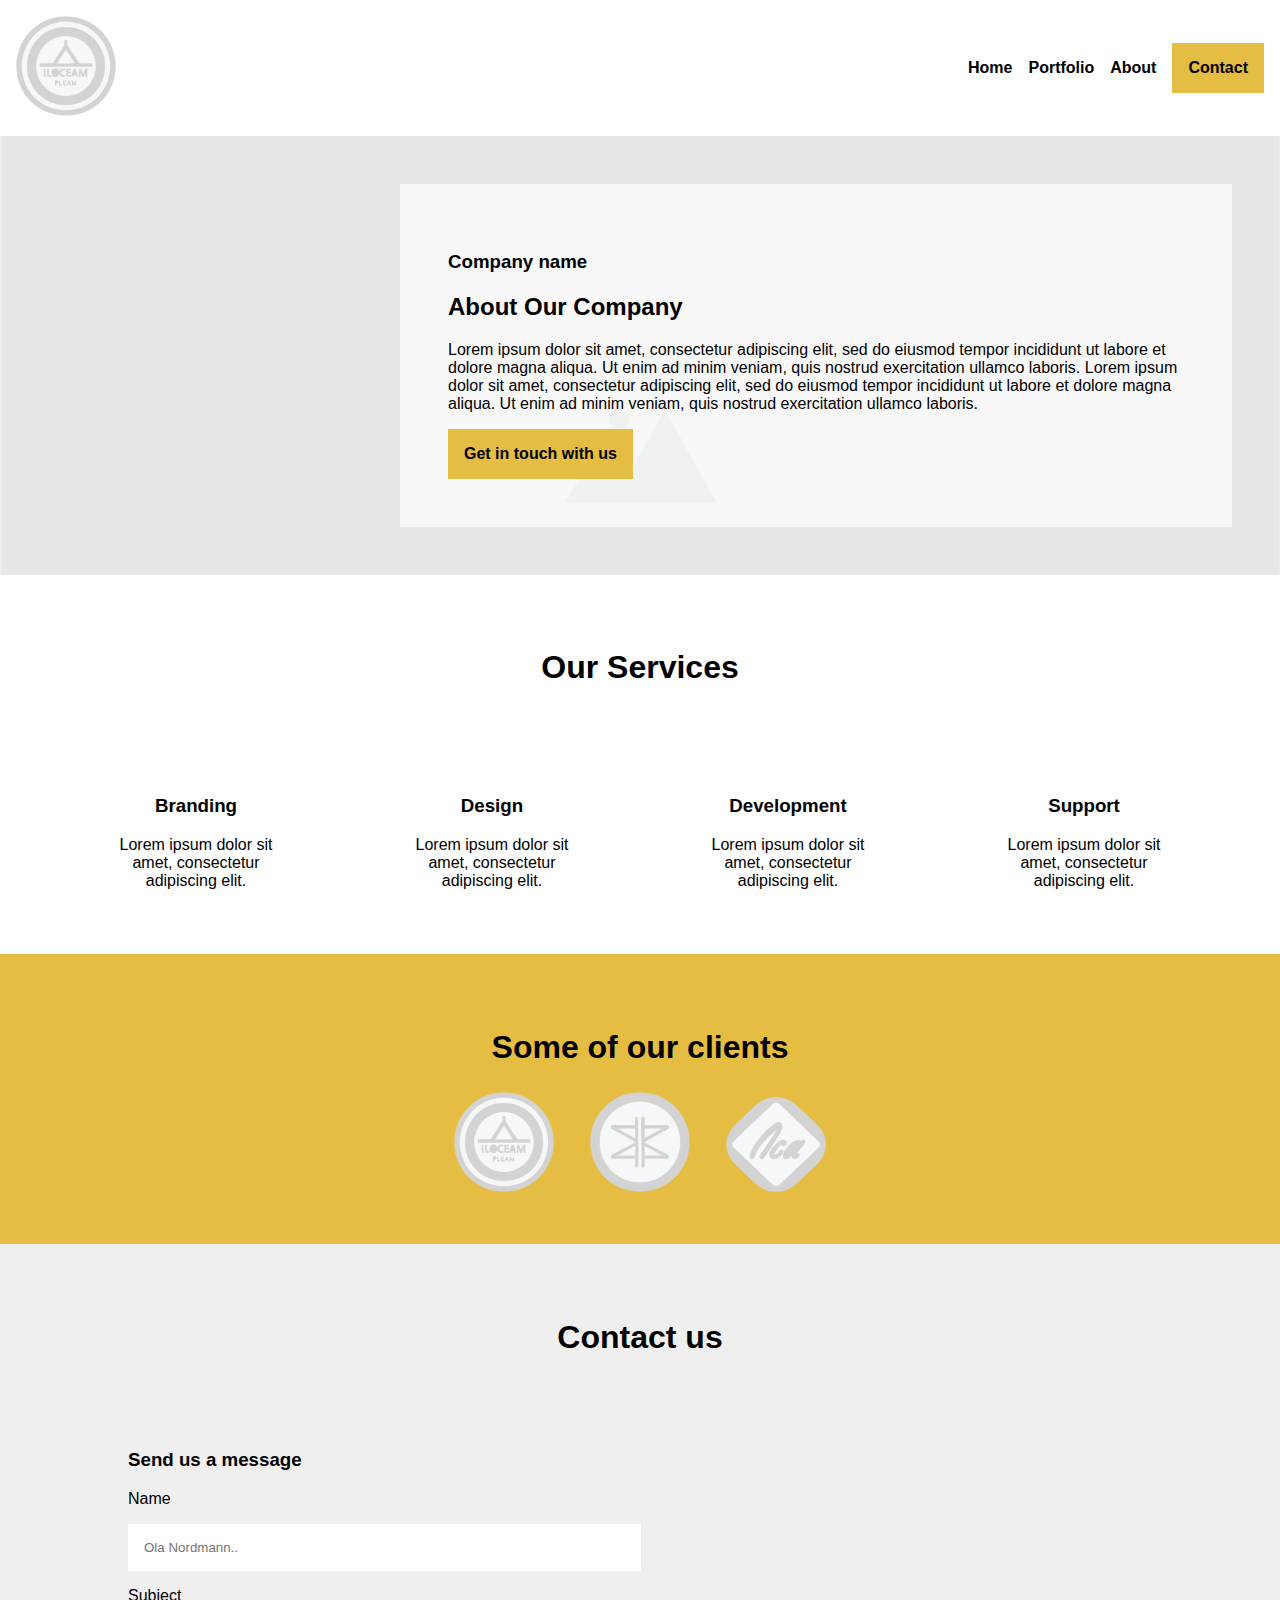
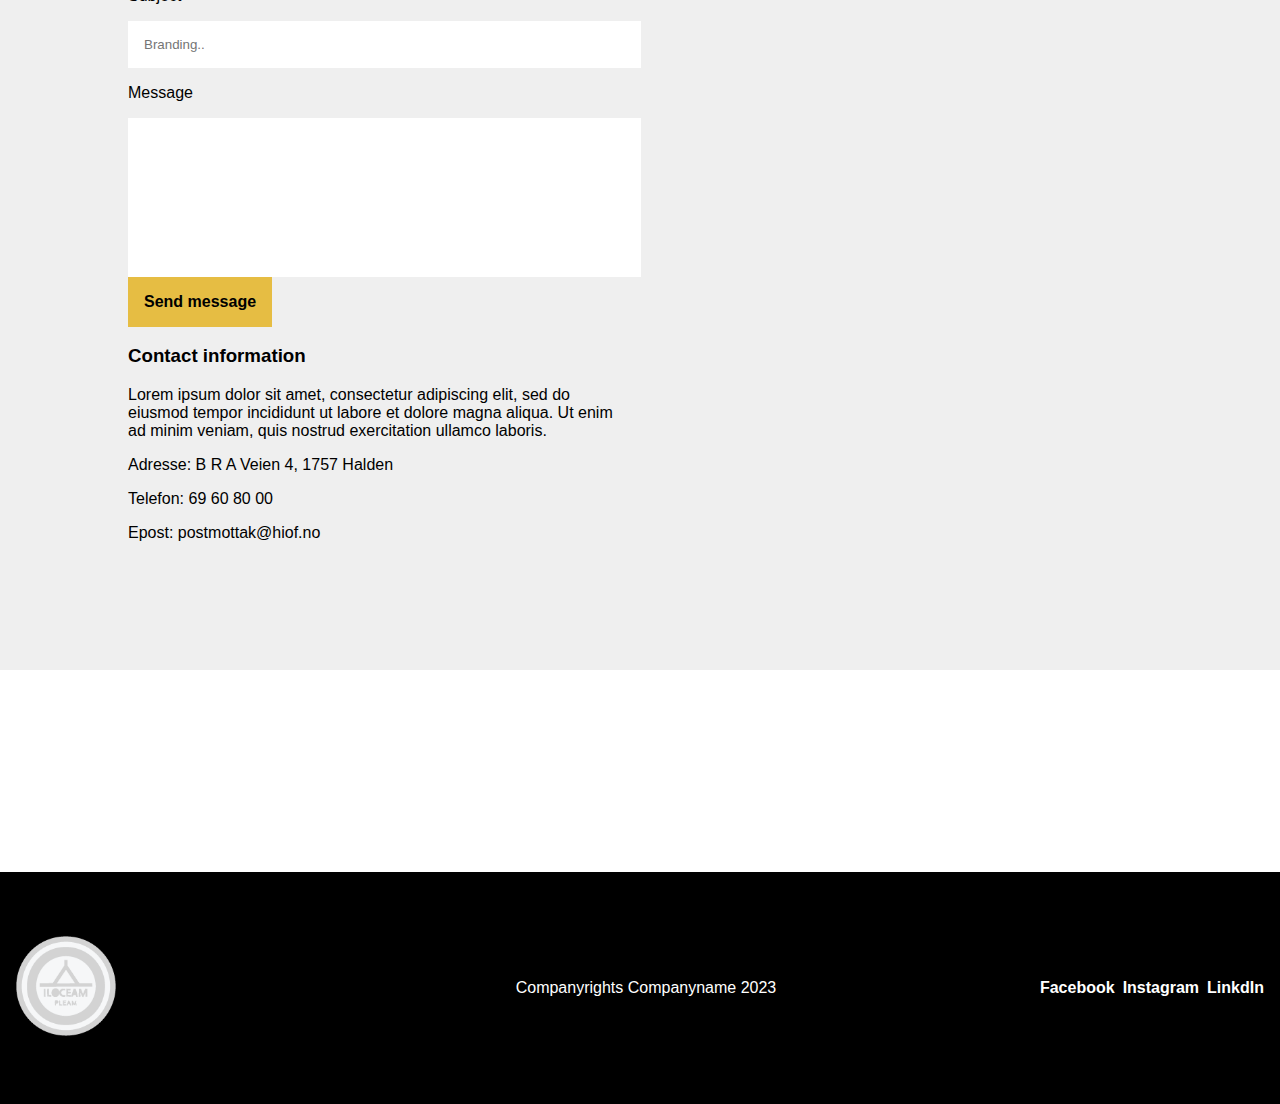
==== commit 37ee7cfc: "Gjort alt innen for E-D" ====
--- a/about.html
+++ b/about.html
@@ -16,13 +16,13 @@
         <header>
 
             <nav>
-                <a class="logo" href="#"><img src="img/logo1.png" alt="Logo til firma"></a>
+                <a class="logo" href="index.html"><img src="img/logo1.png" alt="Logo til firma"></a>
 
                 <ul class="navi">
-                    <li><a href="produkt.html">Home</a></li>
-                    <li><a href="produkt.html">Portfolio</a></li>
-                    <li><a href="produkt.html">About</a></li>
-                    <li class="gulbox"><a href="produkt.html">Contact</a></li>
+                    <li><a href="index.html">Home</a></li>
+                    <li><a href="products.html">Portfolio</a></li>
+                    <li><a href="about.html">About</a></li>
+                    <li class="gulbox"><a href="#farge">Contact</a></li>
                 </ul>  
             </nav>
 
@@ -31,7 +31,7 @@
                         <h3>Company name</h3>
                         <h2>About Our Company</h2>
                         <p>Lorem ipsum dolor sit amet, consectetur adipiscing elit, sed do eiusmod tempor incididunt ut labore et dolore magna aliqua. Ut enim ad minim veniam, quis nostrud exercitation ullamco laboris. Lorem ipsum dolor sit amet, consectetur adipiscing elit, sed do eiusmod tempor incididunt ut labore et dolore magna aliqua. Ut enim ad minim veniam, quis nostrud exercitation ullamco laboris.</p>
-                        <a class="gulbox" href="#">Get in touch with us</a>
+                        <a class="gulbox" href="#farge">Get in touch with us</a>
                     </section>
                 </section>
 
@@ -39,7 +39,7 @@
 
         <main>
 
-            <section id="service">
+            <section class="service">
                 <h2>Our Services</h2>
 
                 <article>
@@ -70,39 +70,42 @@
                 <a class="logo" href="#"><img src="img/logo3.png" alt="Logo til firma"></a>
             </section>
 
-            <section id="contact">
+            <section id="farge">
                 <h2>Contact us</h2>
-                <article>
-                    <h3>Send us a message</h3>
+                <section id="contact">
+                    <article>
+                        <h3>Send us a message</h3>
 
-                    <p>Name</p>
-                    <form>
-                        <input type="text" name="text" placeholder="Ola Nordmann.." id="text" required>
-                    </form>
+                        <p>Name</p>
+                        <form>
+                            <input type="text" name="text" placeholder="Ola Nordmann.." id="navn" required>
+                        </form>
 
-                    <p>Subject</p>
-                    <form>
-                        <input type="text" name="text" placeholder="Branding.." id="text" required>
-                    </form>
+                        <p>Subject</p>
+                        <form>
+                            <input type="text" name="text" placeholder="Branding.." id="Branding" required>
+                        </form>
 
-                    <p>Message</p>
-                    <form>
-                        <input type="text" name="text" placeholder="" id="text" required>
-                    </form>
-                    <form>
-                        <input type="submit" value="Send message">
-                    </form>
-                </article>
+                        <p>Message</p>
+                        <form>
+                            <input type="text" name="text" placeholder="" id="message" required>
+                        </form>
+                        <form>
+                            <input type="submit" value="Send message">
+                        </form>
+                    </article>
 
-                <article>
-                    <h3>Contact information</h3>
-                    <p>Lorem ipsum dolor sit amet, consectetur adipiscing elit, sed do eiusmod tempor incididunt ut labore et dolore magna aliqua. Ut enim ad minim veniam, quis nostrud exercitation ullamco laboris.</p>
-                    <p>B R A Veien 4, 1757 Halden</p>
-                    <p>69 60 80 00</p>
-                    <p>postmottak@hiof.no</p>
-                </article>
+                    <article>
+                        <h3>Contact information</h3>
+                        <p>Lorem ipsum dolor sit amet, consectetur adipiscing elit, sed do eiusmod tempor incididunt ut labore et dolore magna aliqua. Ut enim ad minim veniam, quis nostrud exercitation ullamco laboris.</p>
+                        <ul>
+                            <li>Adresse: B R A Veien 4, 1757 Halden</li>
+                            <li>Telefon: 69 60 80 00</li>
+                            <li>Epost: postmottak@hiof.no</li>
+                        </ul>
+                    </article>
+                </section>
             </section>
-
 
             <!--Henviser til kilde lagt med i PDF dokument (Google maps tutorial), da jeg lærte dette fra ekstern nettside-->
             <section class="map">
@@ -113,12 +116,12 @@
 
         <footer>
 
-            <a class="logo" href="#"><img src="img/logo1.png" alt="Logo til firma"></a>
+            <a class="logo" href="index.html"><img src="img/logo1.png" alt="Logo til firma"></a>
             <p>Companyrights Companyname 2023</p>
             <ul>
-                <li><a href="produkt.html">Facebook</a></li>
-                <li><a href="produkt.html">Instagram</a></li>
-                <li><a href="produkt.html">LinkdIn</a></li>
+                <li><a href="https://www.facebook.com/">Facebook</a></li>
+                <li><a href="https://www.instagram.com/">Instagram</a></li>
+                <li><a href="https://www.linkedin.com/">LinkdIn</a></li>
             </ul>
 
         </footer>
--- a/css/style.css
+++ b/css/style.css
@@ -62,7 +62,7 @@
     margin: 0;
 }
 
-#backround {
+.backround {
     background-image: url("../img/placeholder2.png");
     background-size: cover;
     padding: 4rem 8rem 3rem 8rem;
@@ -71,11 +71,11 @@
 #backroundabout {
     background-image: url("../img/placeholder2.png");
     background-size: cover;
-    padding: 3rem 3rem 3rem 50rem;
+    padding: 3rem 3rem 3rem 25rem;
 }
 
 #boks {
-    background-color: #fff;
+    background-color: rgba(250,250,250,.9);;
     padding: 3rem;
     text-align: start;
 }
@@ -116,7 +116,7 @@
     padding: 0.5rem;
 }
 
-#service {
+.service {
     display: flex;
     justify-content: space-around;
     flex-direction: row;
@@ -124,11 +124,12 @@
     text-align: center;
 }
 
-#service h2 {
+.service h2 {
     width: 100%;
-}
-
-#service article {
+    padding: 0 0 4rem 0;
+}
+
+.service article {
     max-width: 175px;
 }
 
@@ -155,7 +156,12 @@
 
 form input[type=text] {
     border: 0;
-    padding: 1rem;
+    padding: 1rem 20rem 1rem 1rem;
+}
+
+form input[id=message] {
+    border: 0;
+    padding: 8rem 20rem 1rem 1rem;
 }
 
 #strek h2 {
@@ -186,13 +192,37 @@
     text-align: center;
 }
 
+#farge {
+    background-color: #efefef; 
+}
+
+#farge h2 {
+    text-align: center;
+}
+
 #contact {
-    background-color: #efefef;
-    text-align: center;
+    text-align: start;
+    display: flex;
+    flex-wrap: wrap;
+    justify-content: space-between;
+    
+}
+
+#contact article {
+    max-width: 500px;
+    margin: 0rem 2rem 0rem 2rem;
+}
+
+#contact article ul {
+    padding: 0rem;
+}
+
+#contact article ul li {
+    padding: 0 0 1rem 0;
 }
 
 .map {
-    padding-bottom: 50%;
+    padding-bottom: 12%;
     position: relative;
 }
 
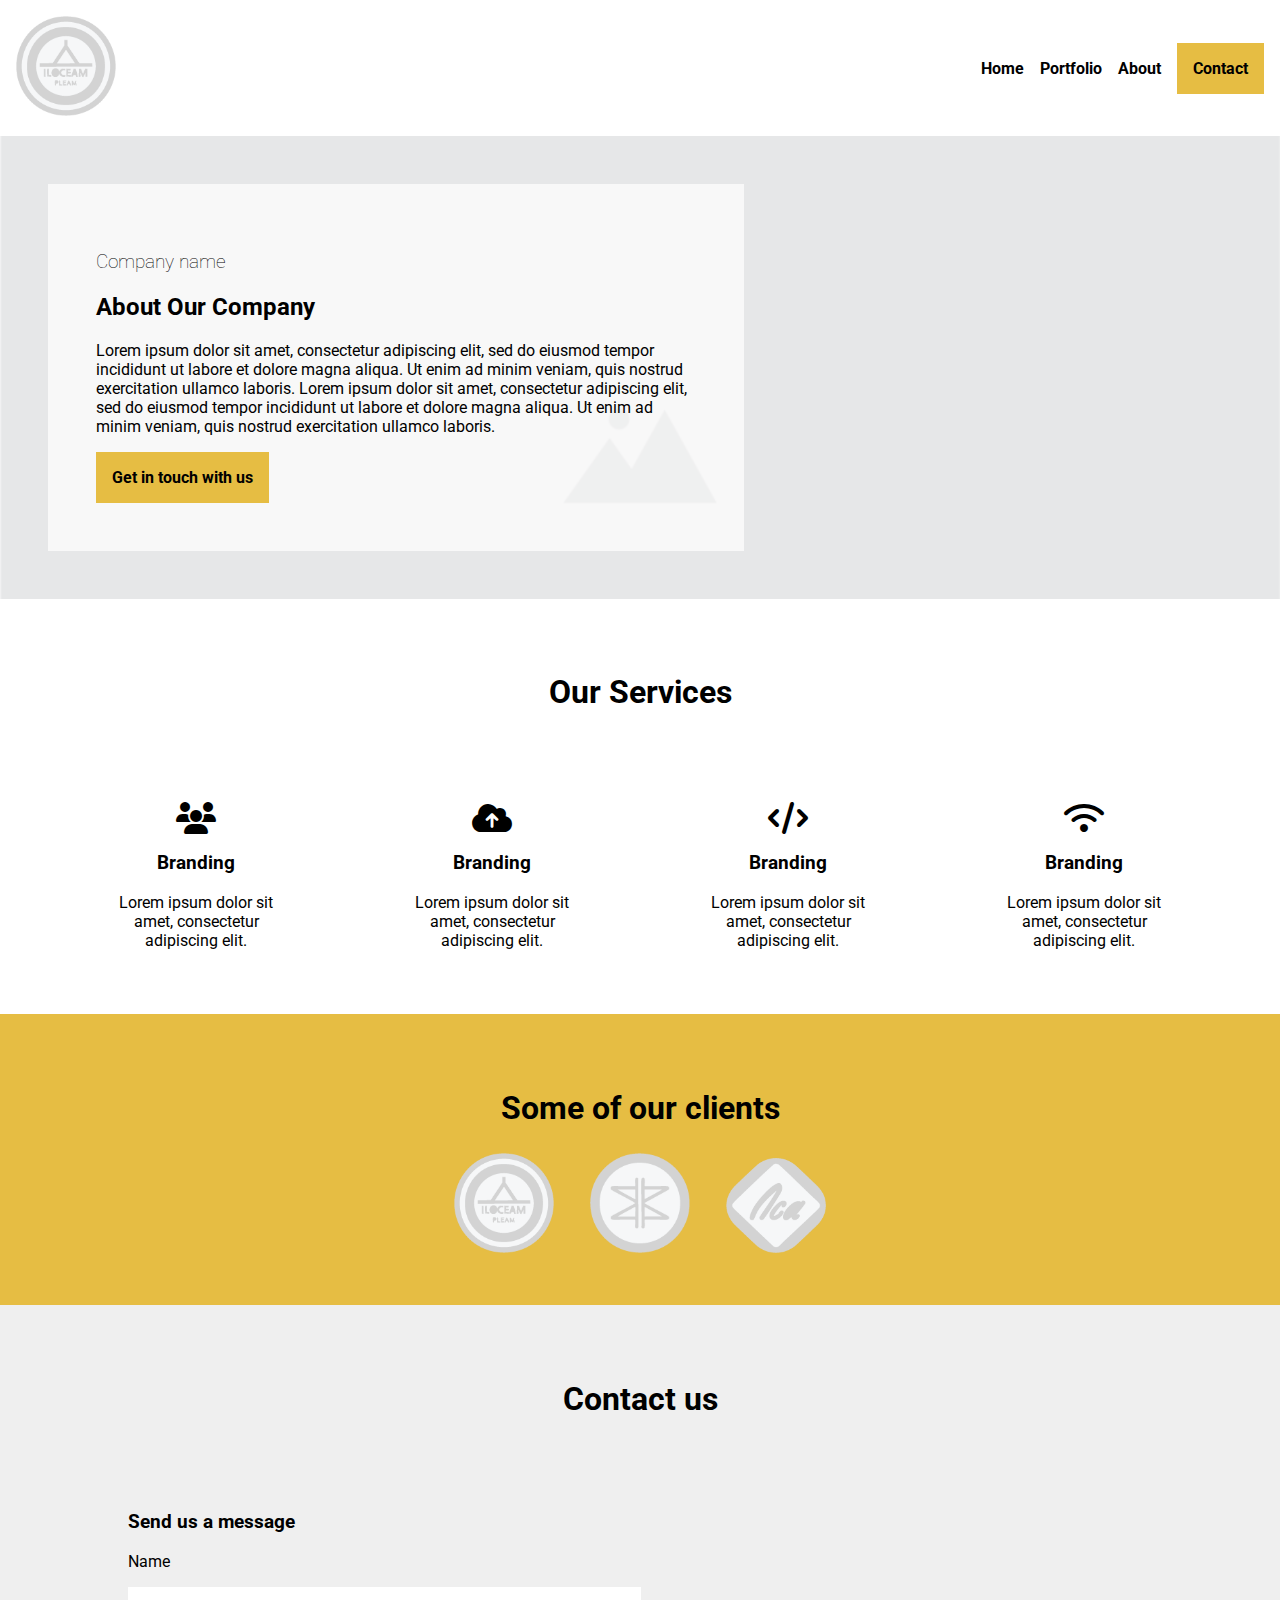
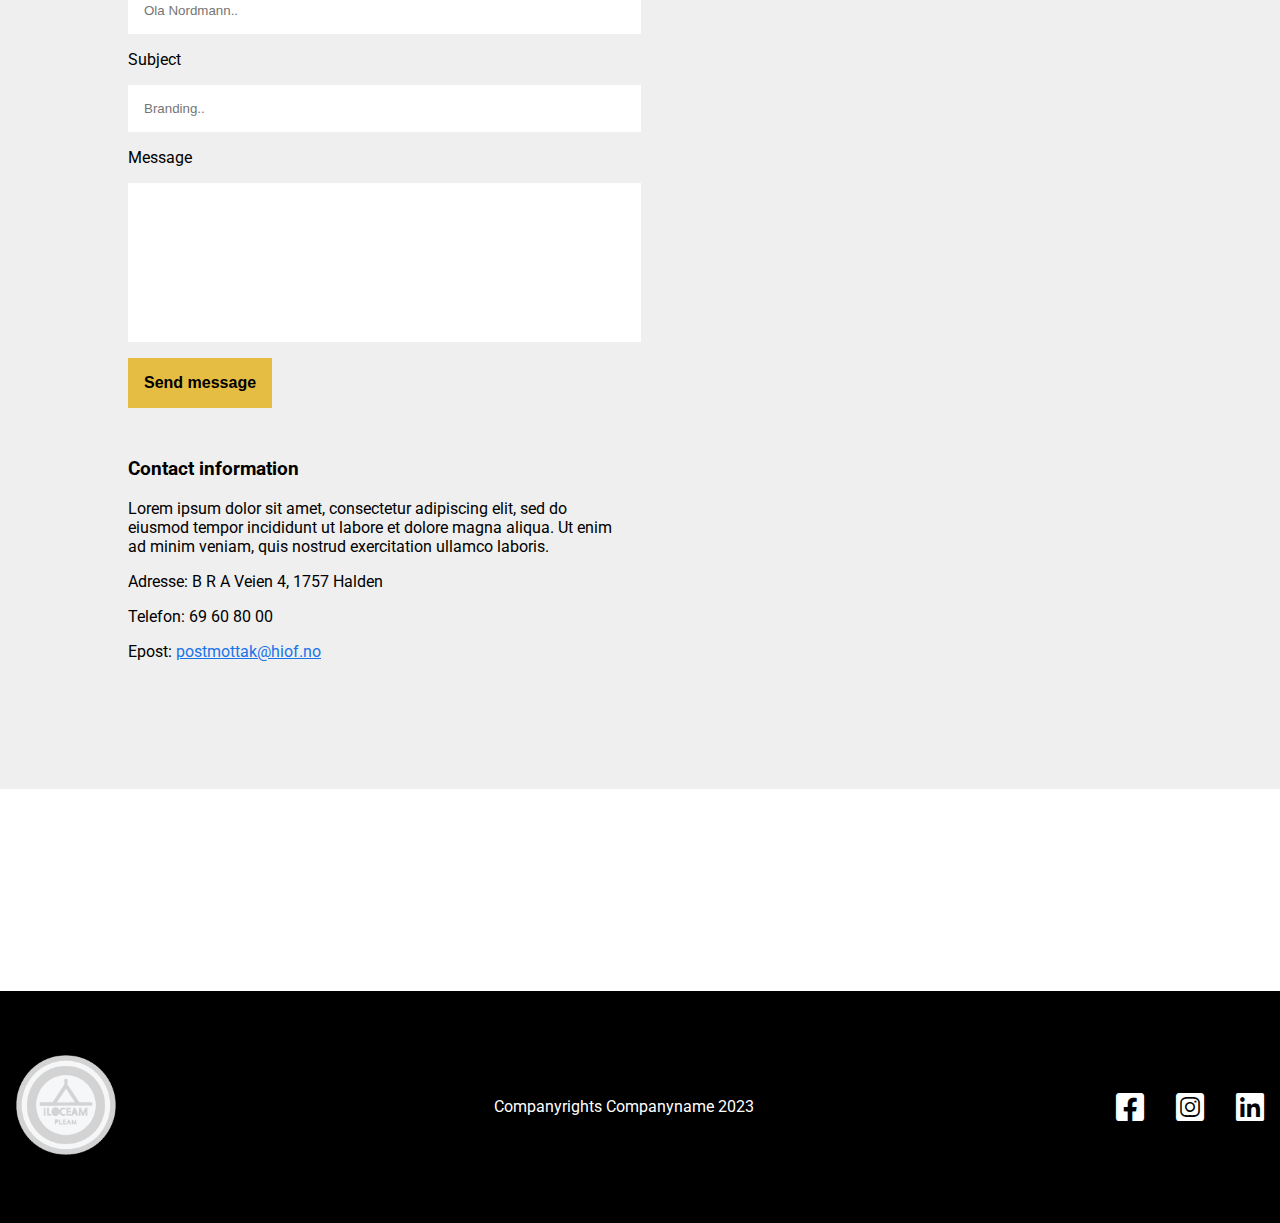
==== commit 768fc685: "Gjort ferdig krav for karakter C" ====
--- a/about.html
+++ b/about.html
@@ -8,7 +8,7 @@
     <link href="css/font/css/brands.css" rel="stylesheet">
     <link href="css/font/css/solid.css" rel="stylesheet">
     <link rel="stylesheet" href="css/style.css" type="text/css">
-    <title>about</title>
+    <title>About</title>
 </head>
 
 <body>
@@ -40,34 +40,38 @@
         <main>
 
             <section class="service">
-                <h2>Our Services</h2>
+                <h2 id="services">Our Services</h2>
 
                 <article>
+                    <i class="fa-solid fa-users"></i>
                     <h3>Branding</h3>
                     <p>Lorem ipsum dolor sit amet, consectetur adipiscing elit.</p>
                 </article>
 
                 <article>
-                    <h3>Design</h3>
+                    <i class="fa-solid fa-cloud-arrow-up" ></i>
+                    <h3>Branding</h3>
                     <p>Lorem ipsum dolor sit amet, consectetur adipiscing elit.</p>
                 </article>
 
                 <article>
-                    <h3>Development</h3>
+                    <i class="fa-solid fa-code"></i>
+                    <h3>Branding</h3>
                     <p>Lorem ipsum dolor sit amet, consectetur adipiscing elit.</p>
                 </article>
 
                 <article>
-                    <h3>Support</h3>
+                    <i class="fa-solid fa-wifi"></i>
+                    <h3>Branding</h3>
                     <p>Lorem ipsum dolor sit amet, consectetur adipiscing elit.</p>
                 </article>
             </section>
 
             <section id="firma">
                 <h2>Some of our clients</h2>
-                <a class="logo" href="#"><img src="img/logo1.png" alt="Logo til firma"></a>
-                <a class="logo" href="#"><img src="img/logo2.png" alt="Logo til firma"></a>
-                <a class="logo" href="#"><img src="img/logo3.png" alt="Logo til firma"></a>
+                <a class="logo" href="#"><img src="img/logo1.png" alt="Logo til firma 1"></a>
+                <a class="logo" href="#"><img src="img/logo2.png" alt="Logo til firma 2"></a>
+                <a class="logo" href="#"><img src="img/logo3.png" alt="Logo til firma 3"></a>
             </section>
 
             <section id="farge">
@@ -90,7 +94,7 @@
                         <form>
                             <input type="text" name="text" placeholder="" id="message" required>
                         </form>
-                        <form>
+                        <form id="mellomrom">
                             <input type="submit" value="Send message">
                         </form>
                     </article>
@@ -101,7 +105,7 @@
                         <ul>
                             <li>Adresse: B R A Veien 4, 1757 Halden</li>
                             <li>Telefon: 69 60 80 00</li>
-                            <li>Epost: postmottak@hiof.no</li>
+                            <li>Epost: <a id="epost" href="#">postmottak@hiof.no</a></li>
                         </ul>
                     </article>
                 </section>
@@ -119,9 +123,9 @@
             <a class="logo" href="index.html"><img src="img/logo1.png" alt="Logo til firma"></a>
             <p>Companyrights Companyname 2023</p>
             <ul>
-                <li><a href="https://www.facebook.com/">Facebook</a></li>
-                <li><a href="https://www.instagram.com/">Instagram</a></li>
-                <li><a href="https://www.linkedin.com/">LinkdIn</a></li>
+                <li><a href="https://www.facebook.com/"><i class="fa-brands fa-square-facebook"></i></a></li>
+                <li><a href="https://www.instagram.com/"><i class="fa-brands fa-square-instagram"></i></a></li>
+                <li><a href="https://www.linkedin.com/"><i class="fa-brands fa-linkedin"></i></a></li>
             </ul>
 
         </footer>
--- a/css/style.css
+++ b/css/style.css
@@ -1,3 +1,5 @@
+@import url('https://fonts.googleapis.com/css2?family=Roboto:wght@300;400;500;700&display=swap');
+
 * {
     text-decoration: none;
     color: #000;
@@ -5,7 +7,7 @@
 }
 
 body {
-    font-family: Arial, Helvetica, sans-serif;
+    font-family: 'Roboto', Arial, Helvetica, sans-serif;
     margin: 0 auto;
     max-width: 1600px;
 }
@@ -71,13 +73,18 @@
 #backroundabout {
     background-image: url("../img/placeholder2.png");
     background-size: cover;
-    padding: 3rem 3rem 3rem 25rem;
+    padding: 3rem;
 }
 
 #boks {
     background-color: rgba(250,250,250,.9);;
     padding: 3rem;
     text-align: start;
+    max-width: 600px;
+}
+
+#boks h3 {
+    font-weight: 1;
 }
 
 
@@ -176,16 +183,22 @@
 .artikkel1 {
     display: flex;
     flex-wrap: wrap;
-    justify-content: row;
+    justify-content: space-between;
     padding: 0;
-    gap: 2rem;
 }
 
 .artikkel1 article {
-    max-width: 350px;
+    flex-grow: 1;
+    padding: 3rem 3rem 0 0;
+    max-width: 692px;
     min-width: 200px;
-    padding: 0 3rem 0 0;
-}
+}
+
+.artikkel1 article img {
+    flex-grow: 1; 
+    width: 100%;
+}
+
 
 #firma {
     background-color: #e6bd43;
@@ -205,7 +218,15 @@
     display: flex;
     flex-wrap: wrap;
     justify-content: space-between;
-    
+}
+
+#mellomrom {
+    padding: 1rem 0 2rem 0;
+}
+
+#epost{
+    text-decoration: underline;
+    color: #1b73e8;
 }
 
 #contact article {
@@ -249,24 +270,37 @@
 
 footer p {
     color: #fff;
-    margin: 0 0 0 7.5rem;
 } 
 
 footer ul {
     display: flex;
-    gap: 0.5rem;
+    gap: 2rem;
     margin: 0 1rem 0 0;
     padding: 0;
 }
 
-footer ul li a{
+.fa-brands {
     color: #fff;
-    font-weight: 700;
-}
-
-
-
-
-
-@media only screen and (min-width: 600px) {
+    font-size: xx-large;
+}
+
+.fa-solid {
+    color: #000;
+    font-size: xx-large;
+}
+
+
+
+
+@media only screen and (max-width: 800px) {
+
+    .grid {
+        display: grid;
+        grid-template-areas:"header" "main" "footer"
+    }
+
+    #backroundabout {
+        padding: 3rem;
+    }
+
 }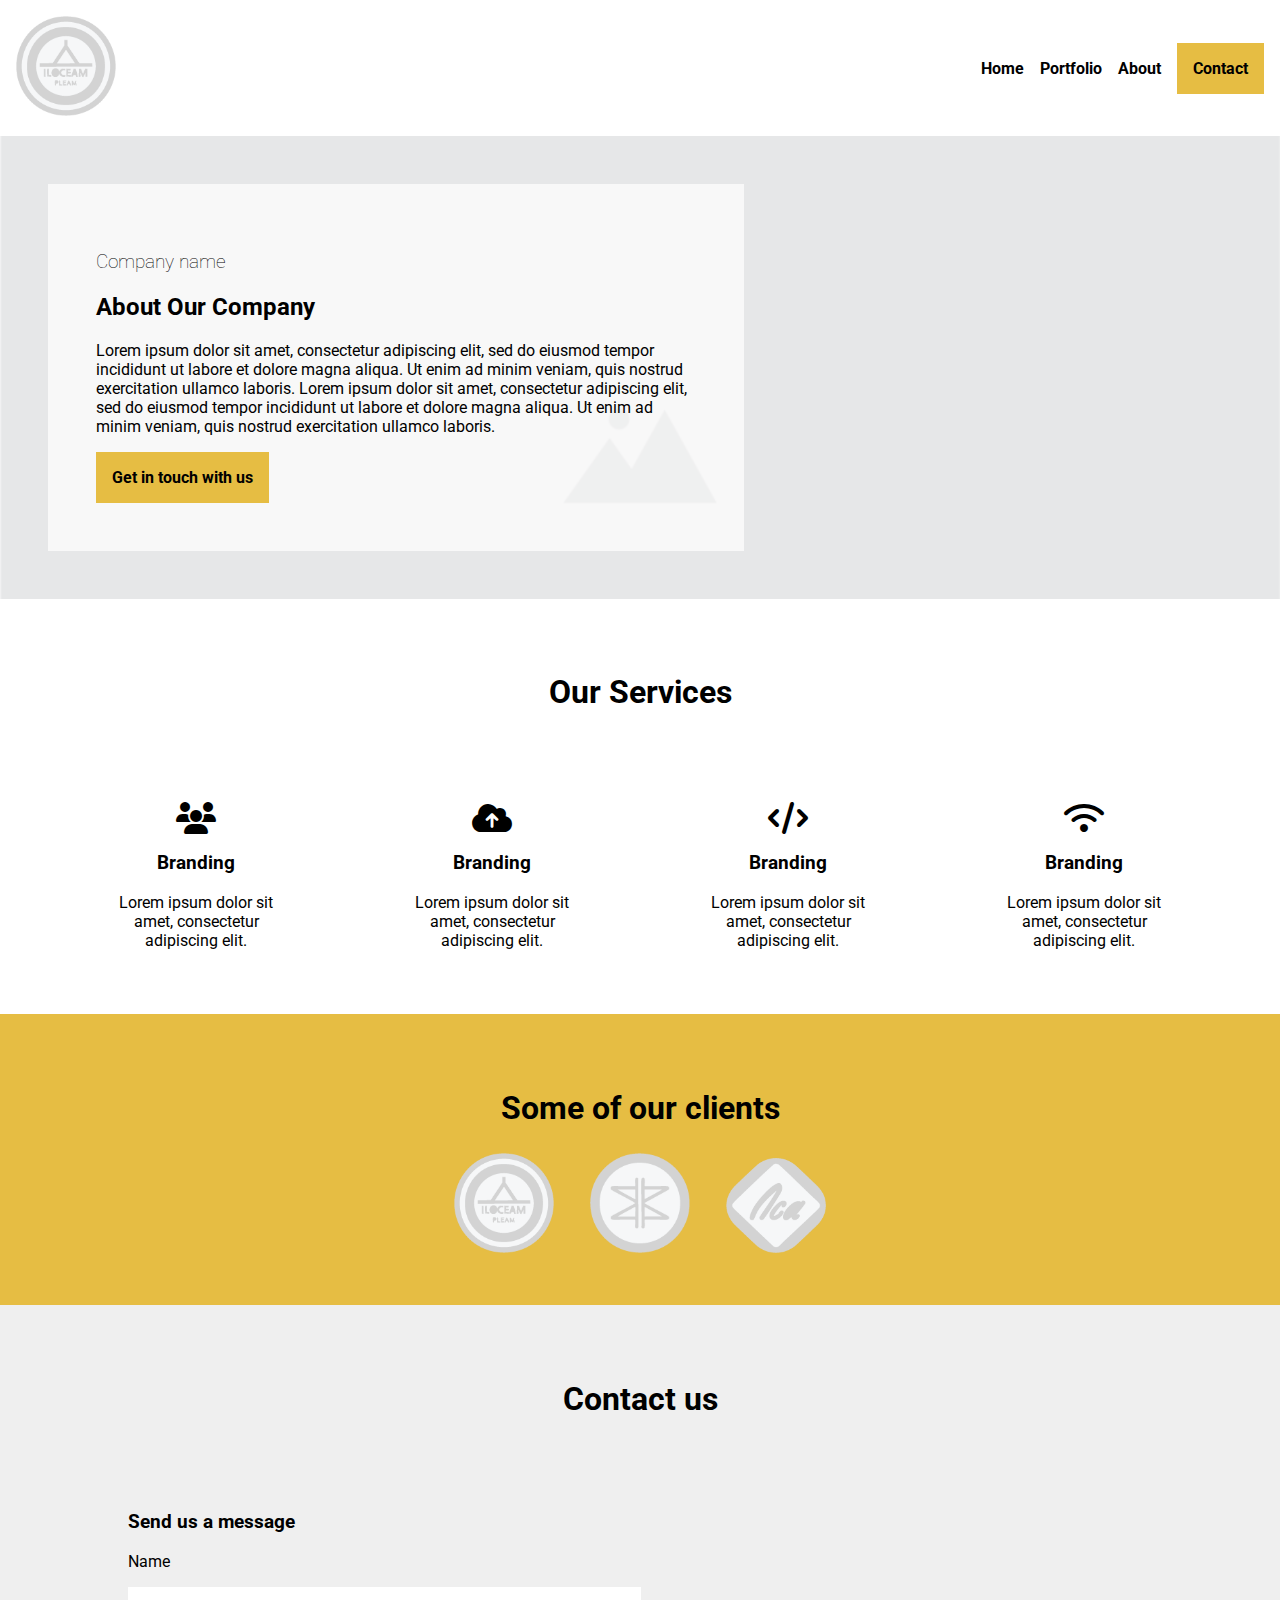
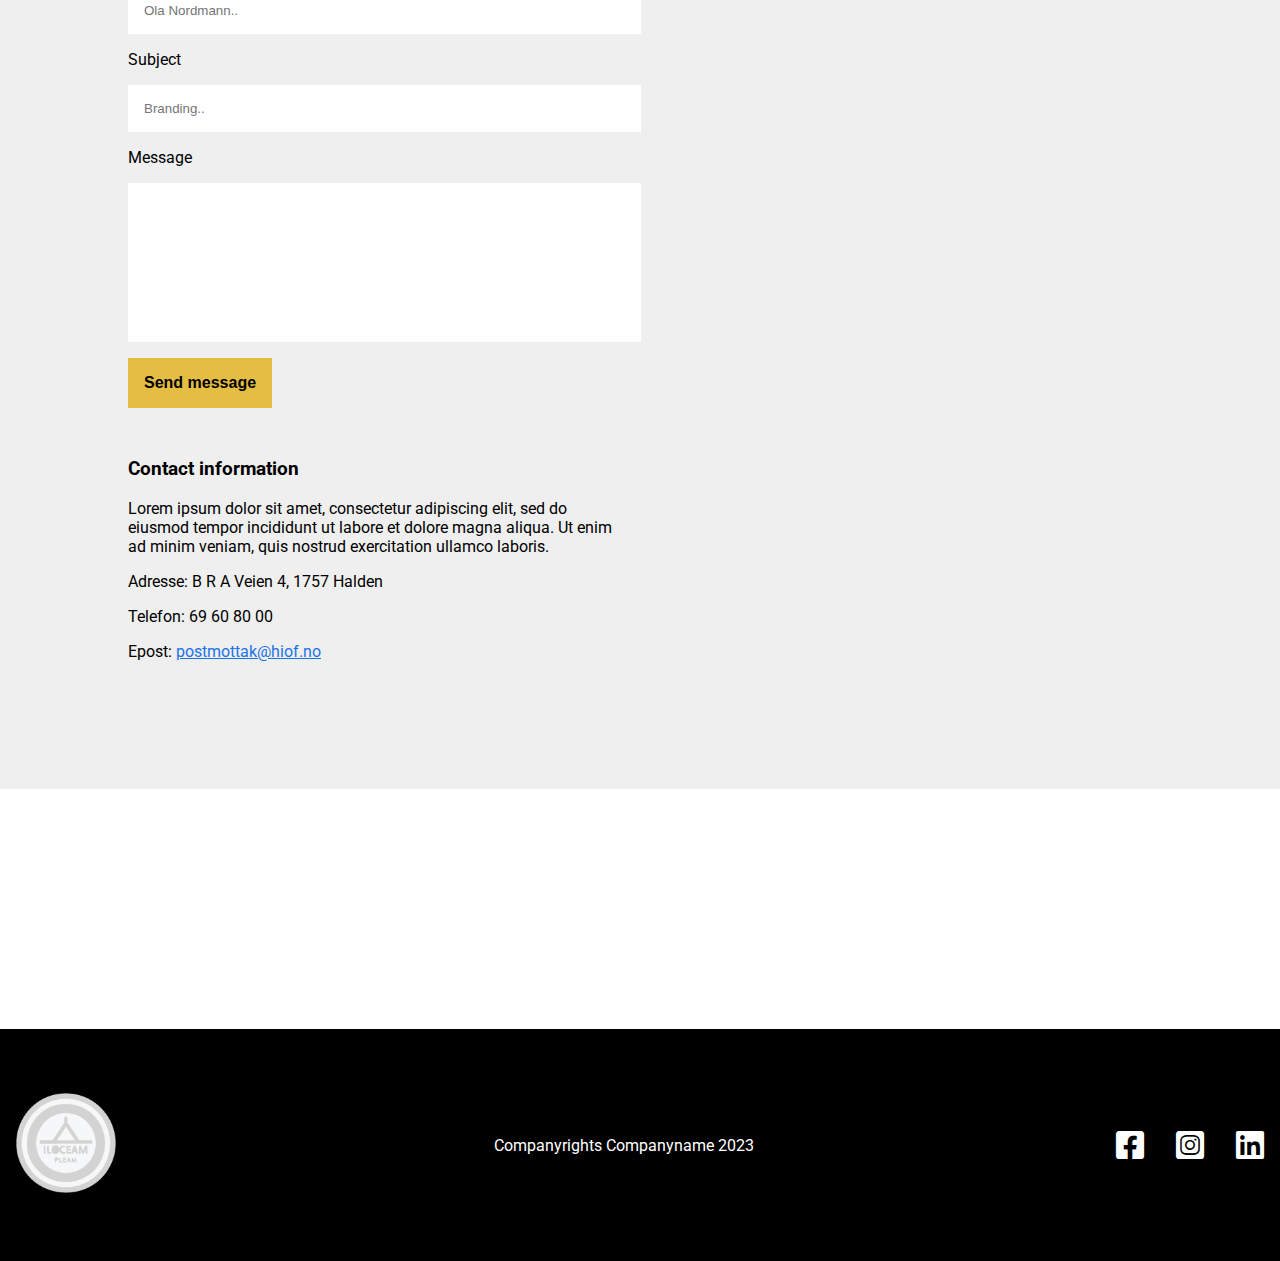
==== commit 221f366b: "Endret skrivefeil og la til kilde" ====
--- a/about.html
+++ b/about.html
@@ -111,7 +111,7 @@
                 </section>
             </section>
 
-            <!--Henviser til kilde lagt med i PDF dokument (Google maps tutorial), da jeg lærte dette fra ekstern nettside-->
+            <!--Henviser til kilde lagt med i PDF dokument (Google maps tutorial), da jeg lærte dette fra en ekstern nettside-->
             <section class="map">
                 <iframe src="https://www.google.com/maps/embed?pb=!1m18!1m12!1m3!1d2047.1892636513574!2d11.351564117902102!3d59.12923371191115!2m3!1f0!2f0!3f0!3m2!1i1024!2i768!4f13.1!3m3!1m2!1s0x464412f0d344246f%3A0x4e47f19c99b253b1!2zSMO4Z3Nrb2xlbiBpIMOYc3Rmb2xk!5e0!3m2!1sno!2sno!4v1701128995749!5m2!1sno!2sno" width="600" height="450" style="border:0;" allowfullscreen="" loading="lazy" referrerpolicy="no-referrer-when-downgrade"></iframe>
             </section>
--- a/css/style.css
+++ b/css/style.css
@@ -23,6 +23,7 @@
 
 
 
+
 header {
     grid-area: header;
     text-align: center;
@@ -52,7 +53,6 @@
     align-items: center;
     margin: 1rem;
     gap: 1rem;
-    
     font-weight: 700;
 }
 
@@ -110,6 +110,10 @@
     padding: 2rem;
 }
 
+#about img{
+    max-width: 100%;
+}
+
 #svartfir {
     display: inline-block;
     border: 2px solid #000;
@@ -213,13 +217,6 @@
     text-align: center;
 }
 
-#contact {
-    text-align: start;
-    display: flex;
-    flex-wrap: wrap;
-    justify-content: space-between;
-}
-
 #mellomrom {
     padding: 1rem 0 2rem 0;
 }
@@ -229,6 +226,13 @@
     color: #1b73e8;
 }
 
+#contact {
+    text-align: start;
+    display: flex;
+    flex-wrap: wrap;
+    justify-content: space-between;
+}
+
 #contact article {
     max-width: 500px;
     margin: 0rem 2rem 0rem 2rem;
@@ -242,8 +246,10 @@
     padding: 0 0 1rem 0;
 }
 
+/* /Henviser til kilde lagt med i PDF dokument (Google maps tutorial), da jeg lærte dette fra en ekstern nettside */
+
 .map {
-    padding-bottom: 12%;
+    padding-bottom: 15%;
     position: relative;
 }
 
@@ -299,8 +305,92 @@
         grid-template-areas:"header" "main" "footer"
     }
 
-    #backroundabout {
+
+
+
+
+    header nav {
+        flex-direction: column;  
+    }
+
+    .logo{
+        margin: 2rem 0 0 0;
+    }
+
+    .navi {
+        flex-direction: column;
+        text-align: center;
+        padding: 0rem;
+    }
+
+    .backround {
+        padding: 4rem 2rem 3rem 2rem;
+    }
+
+
+    
+
+
+    #sentrer {
+        text-align: center;
+    }
+
+    #about {
+        flex-direction: column;
+        text-align: center;
+    }
+
+    .service {
+        flex-direction: column;
+        text-align: center;
+    }
+
+    .service article {
+        max-width: none;
+    }
+
+    #sign {
+        padding: 2rem 1rem 4rem 1rem;
+    }
+
+    #contact {
+        flex-direction: column;
+        padding: 0;
+        max-width: 0;
+        margin: 0;
+    }
+
+    #boks {
+        flex-direction: column;
         padding: 3rem;
+        max-width: none; 
+    }
+
+    form input[type=text] {
+        border: 0;
+        padding: 1rem 5rem 1rem 1rem;
+    }
+    
+    form input[id=message] {
+        border: 0;
+        padding: 8rem 5rem 1rem 1rem;
+    }
+
+    #farge {
+        padding: 1rem;
+    }
+
+
+
+
+
+    footer {
+        flex-direction: column;
+        text-align: center;
+    }
+
+    footer ul {
+        margin: 1rem 0;
     }
 
 }